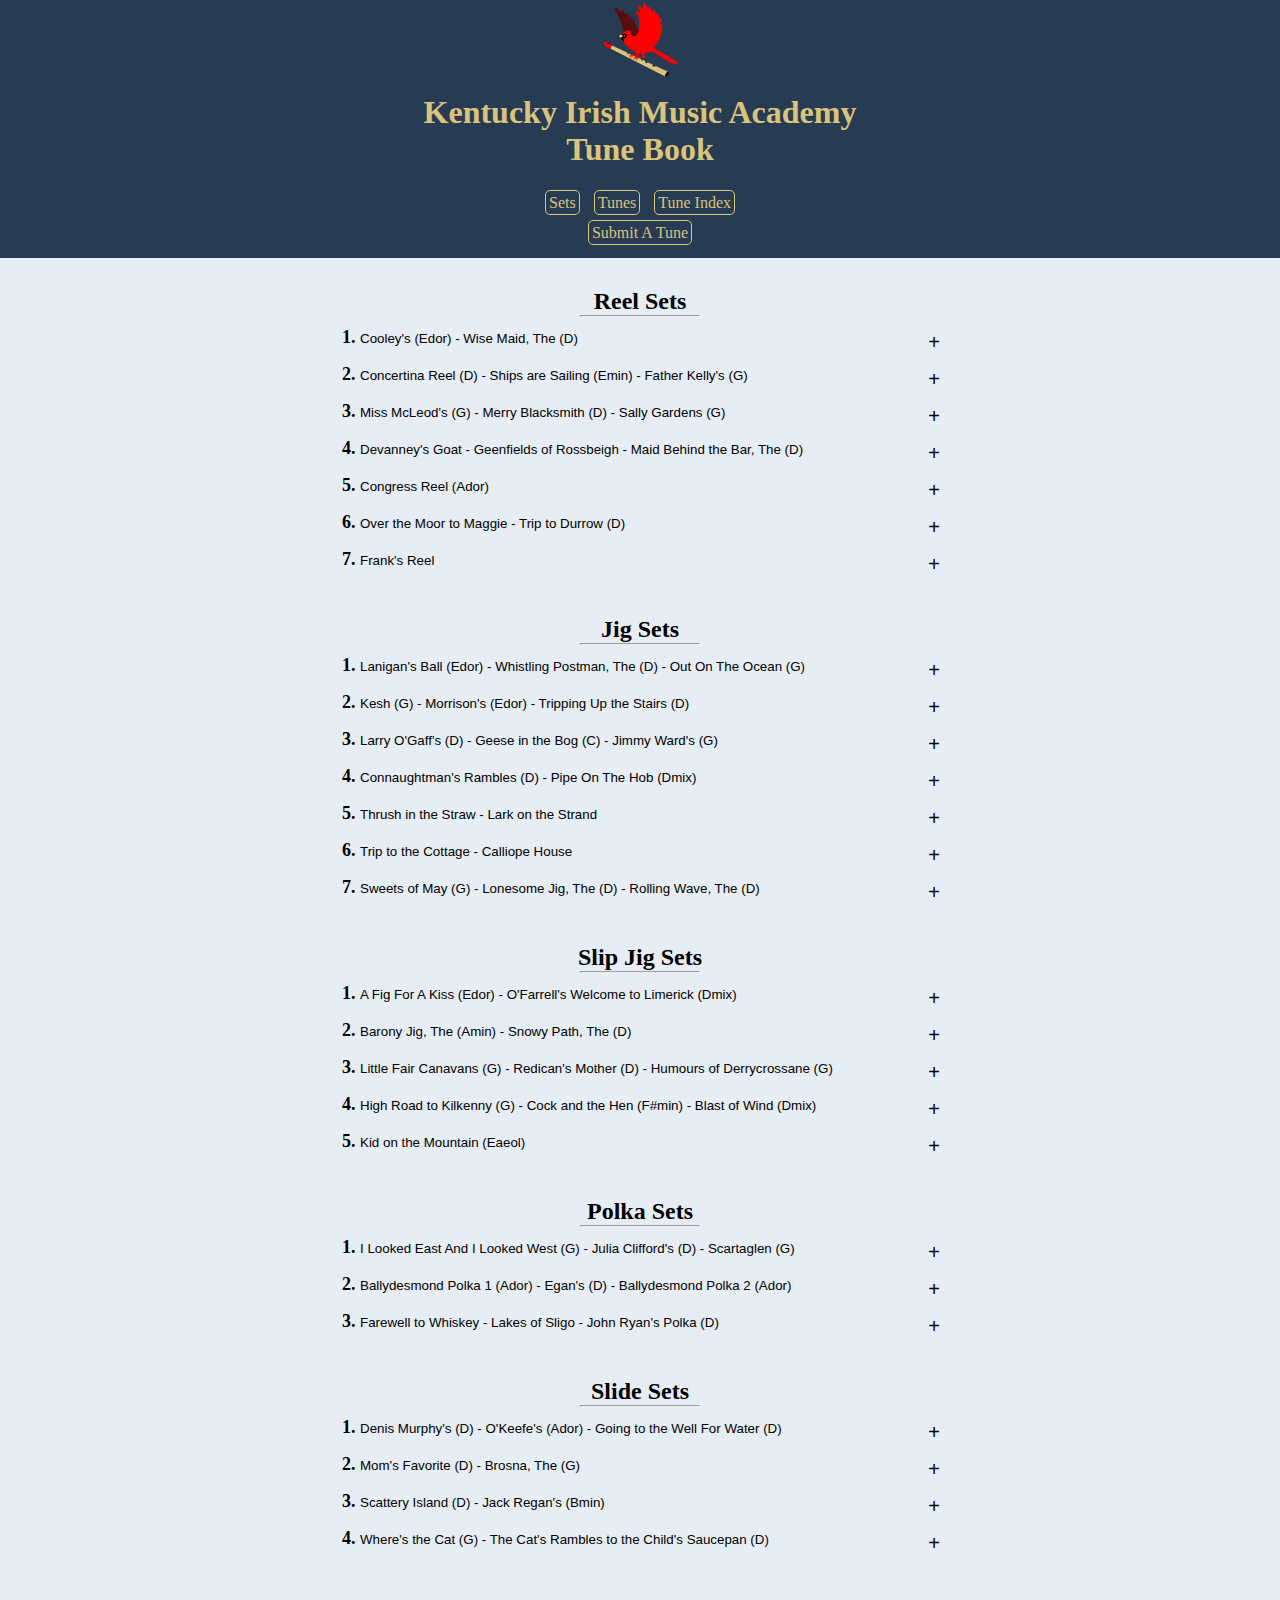
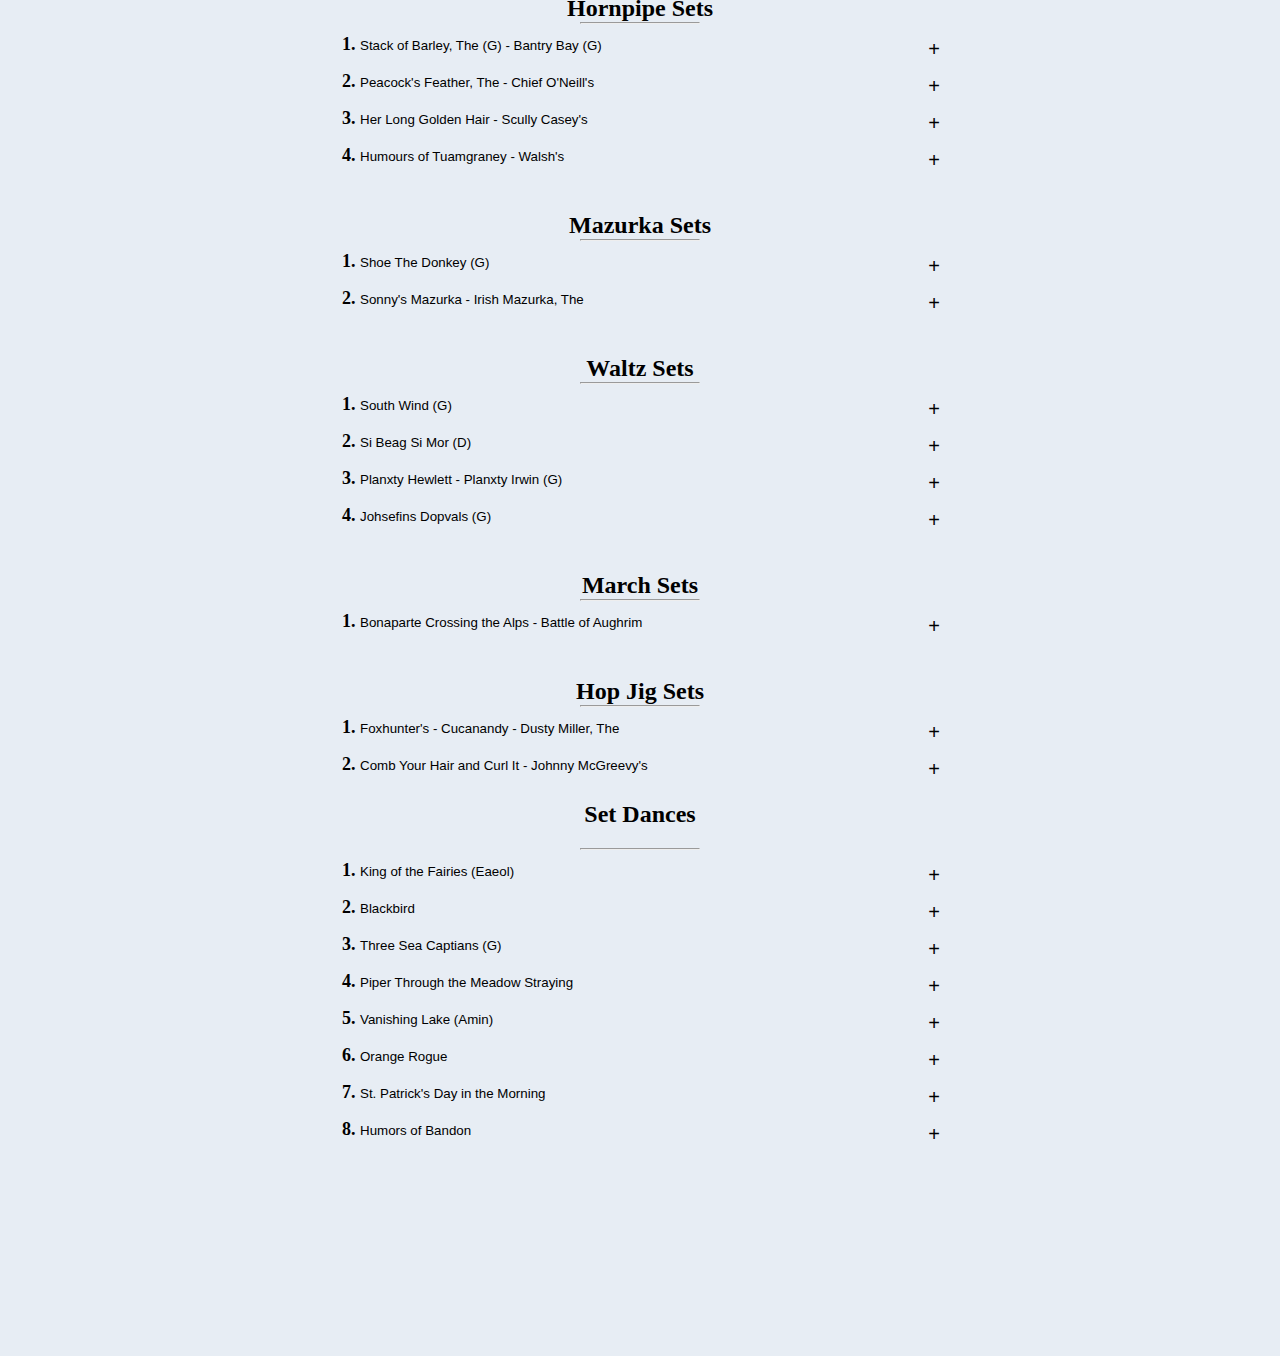
==== index.html @ 626acee2 "update" ====
<!DOCTYPE html>
<html lang="en">
<head>
    <meta charset="UTF-8">
    <meta http-equiv="X-UA-Compatible" content="IE=edge">
    <meta name="viewport" content="width=device-width, initial-scale=1.0">
    <title>KIMA Tunes</title>
    <link rel="icon" type="image/x-icon" href="static/images/favicon.ico">

    <!-- CSS Files -->
    <link rel="stylesheet" href="static/css/styles.css">

    <!-- Additional CSS Content -->
    
<style>
.accordion {
    background-color: rgba(0, 0, 0, 0);
    color: black;
    cursor: pointer;
    width: 100%;
    text-align: left;
    border: none;
    outline: none;
    transition: 0.4s;
}

.accordion:after {
  content: '+'; /* Unicode character for "plus" sign (+) */
  font-size: 20px;
  float: right;
  margin-left: 5px;
}

.active:after {
  content: "-"; /* Unicode character for "minus" sign (-) */
  font-size: 20px;
}

/* Style the accordion panel. Note: hidden by default */
.panel {
  background-color: rgba(0, 0, 0, 0);
  max-height: 0;
  overflow: hidden;
  transition: max-height 1s ease-out;
}
</style>


    <!-- Javascript Files -->
    <script data-goatcounter="https://claytoncook12.goatcounter.com/count"
        async src="//gc.zgo.at/count.js"></script>
    <script src="static/js/abcjs-basic-min.js"></script>
</head>
<body>

<!-- Header -->
<div class="header">
    <a href="index.html">
        <img 
        src="static/images/KIMAlogo500.png"
        style="width: 80px;"
    >
    </a>
    <h1 class="header-title">Kentucky Irish Music Academy<br>Tune Book</h1>
    <div class="navigation">
        <a href="index.html">Sets</a>
        <a href="tune.html">Tunes</a>
        <a href="tune_index.html">Tune Index</a><br>
        <a href="submit-a-tune.html">Submit A Tune</a>
    </div>
</div>

<!-- Main Content -->
<div class="main">
    


    
    <h2 class="tune-type-title">Reel Sets</h2>
    
    <hr class="hr-short">
    <ol>
    
        
        <li class="set-name">
            <button class="accordion">
                Cooley's (Edor) - Wise Maid, The (D)
            </button>
            <div class="panel">
                <div class="tune-additional-data">
                    
                        <h4>Audio References</h4>
                        
                            <div class="audio-container">
                                <h5 class="audio-title">Cooley's - Wise Maid (unaccompanied)</h5>
                                <h5>Instrument: flute</h5>
                                <audio controls>
                                    <source src="static/audio/Cooley's - Wise Maid - flute- 80 bpm.mp3" type="audio/mp3">
                                </audio>
                            </div>
                        
                    
                </div>
                
                    <a href="tune.html#cooleys">
                        <div id="cooleys" class="tune" >
                            <pre>T: Cooley's
R: Reel
M: C|
L: 1/8
K: Edor
|:D2|"Em"EBBA B2EB|B2AB dBAG|"D"FDAD BDAD|FDFA BAGF|
"Em"EBBA B2EB|B2AB defg|"D"afec dBAF|DEFD "Em"E2:|
|:gf|"Em"eBB2 eBgB|eBB2 gedB|"D"A2FA DAFA|A2FA defg|
"Em"eBB2 eBgB|eBB2 defg|"D"afec dBAF|DEFD "Em"E2:|</pre>
                        </div>
                    </a>
                
                    <a href="tune.html#wise-maid-the">
                        <div id="wise-maid-the" class="tune" >
                            <pre>T: The Wise Maid
R: Reel
M: C|
L: 1/8
K: Dmaj
|:"D"F3G FEDE|FAAB AFED|d2eg fdec|dBAG "A"BEE2|
"D"F3G FEDE|FAAB AFED|d2eg fdec|1) "A"dBAG "D"FDD2:||2) "A"dBAG "D"FDFA||
|:"D"d2AG FDFA|dfaf "A"gfeg|"D"fAdf "A"eAce|"G"dfed "A"cAA2|
"G"BDGB "D"ADFA|dfaf gfed|"G"Bdce "D"dBAG|"A"FGEF "D"D2FA:||"A"FGEF "D"D4||</pre>
                        </div>
                    </a>
                
            </div>
        </li>
        
    
        
        <li class="set-name">
            <button class="accordion">
                Concertina Reel (D) - Ships are Sailing (Emin) - Father Kelly's (G)
            </button>
            <div class="panel">
                <div class="tune-additional-data">
                    
                        <h4>Audio References</h4>
                        
                            <div class="audio-container">
                                <h5 class="audio-title">The Concertina - Ships Are Sailing- Father Kelly's (unaccompanied)</h5>
                                <h5>Instrument: fiddle</h5>
                                <audio controls>
                                    <source src="static/audio/05 The Concertina_Ships Are Sailing_Father Kelly's (unaccompanied).mp3" type="audio/mp3">
                                </audio>
                            </div>
                        
                    
                </div>
                
                    <a href="tune.html#concertina-reel">
                        <div id="concertina-reel" class="tune" >
                            <pre>T: Concertina Reel
R: reel
M: C|
K: D
  A2FA BAFA|A2FA BAFA|B2cA BAcA|B2cA BAFG |
  A2FA BAFA|A2FA BAFE|FABc d2dB|AFEF D2FG:|
|:Add2 Add2|AddA BAFA|B2cA BAcA|BAcA BAFG |
  Add2 Add2|AddA BAFE|FABc d2dB|AFEF D4  :|</pre>
                        </div>
                    </a>
                
                    <a href="tune.html#ships-are-sailing">
                        <div id="ships-are-sailing" class="tune" >
                            <pre>T: Ships are Sailing
R: reel
M: C|
K: Em
"Em"Beed BcdB|"D"ADFD ADFA|"Em"E3F "D/F#"GFGA|"G"Beef "D"gfed|
"Em"Beed BcdB|"D"ADFD ADFA|"Em"E3F GFGA|1) "Em"Beed e4:|2) "Em"Beed e3f||
"Em"g3a  bgeg|"D"f2fg afdf|"Em"gfga bgeg|"D"fede "Em"e3f|
"Em"g2ga bgeg|"D"fefg afdf|"G"g2bg "D/F#"fgaf|1) "Em"edef "D"gfef:|2) "Em"edef "D"gfed||</pre>
                        </div>
                    </a>
                
                    <a href="tune.html#father-kellys">
                        <div id="father-kellys" class="tune" >
                            <pre>T: Father Kelly's
R: Reel
M: C|
K:G
"G"B2GB AGEG|"G"DGGF G2AB|"C"cBAB  cBAG|"D"EAAG FDGA|
"G"B2GB "D/F#"AGEG|"G"DGGE "G/B"GABc|"C"d2Bd  gdBd|1) "D"cFEF "G"G3A :|2) "D"cAFA "G"GABc||
"G"d2Bd gdBd|dGBd gdBd|"A"e2^ce "A/C#"agfe|"D"defg agfe|
"G"d2Bd gdBd|"G/B"dGBd gdBd|"C"c2Ac  "Am"BAGB|1) "D"AGFA "G"GABc :|2) "D"AGFA "G"G3A||</pre>
                        </div>
                    </a>
                
            </div>
        </li>
        
    
        
        <li class="set-name">
            <button class="accordion">
                Miss McLeod's (G) - Merry Blacksmith (D) - Sally Gardens (G)
            </button>
            <div class="panel">
                <div class="tune-additional-data">
                    
                </div>
                
                    <a href="tune.html#miss-mcleods">
                        <div id="miss-mcleods" class="tune" >
                            <pre>T:Miss McLeod
R:Reel
K:G
M:C|
L:1/8
"G"G2BG dGBG|B2BA BcBA|G2BG dGBG|"C"A2AG "D"AcBA|
"G"G2BG dGBG|B2BA B2Bd|"C"eeed Bdef|"D"gedB AcBA:|
|:"G"G2gg efge|dBBA BcBA|G2gg efge|"C"a2ab "D"agef|
"Em"g2gg efge|"G"dBBA BBBd|"C"eeed Bdef|"D"gedB AcBA:|HG4
</pre>
                        </div>
                    </a>
                
                    <a href="tune.html#merry-blacksmith">
                        <div id="merry-blacksmith" class="tune" >
                            <pre>T: Merry Blacksmith
R: Reel
M: C|
K: D
  d2dA BAFA|ABdA BAFA|ABde f2ed|Beed e2fe |
  d2dA BAFA|ABdA BAFA|ABde f2ed|BAFE D4  :|
|:a2ag f2fe|d2dA BAFA|ABde f2ed|BAFE efge |
  a2ag f2fe|d2dA BAFA|ABde f2ed|BAFE D4  ||</pre>
                        </div>
                    </a>
                
                    <a href="tune.html#sally-gardens">
                        <div id="sally-gardens" class="tune" >
                            <pre>T: Sally Gardens
R: Reel
M: C|
K: G
BA| G2DG B2GB|dBeB dBAB|d2Bd efge|   dBAB GEDE |
    G2DG B2GB|dBeB dBAB|d2Bd efge|1) dBAB G2BA:|2) dBAB GABc||
  |:dggf g2de|g2bg aged|eaag a2eg|   a2bg ageg |
    dggf g2de|g2bg ageg|d2Bd efge|1) dBAB GABc:|2) dBAB G2BA||</pre>
                        </div>
                    </a>
                
            </div>
        </li>
        
    
        
        <li class="set-name">
            <button class="accordion">
                Devanney's Goat - Geenfields of Rossbeigh - Maid Behind the Bar, The (D)
            </button>
            <div class="panel">
                <div class="tune-additional-data">
                    
                </div>
                
                    <a href="tune.html#devanneys-goat">
                        <div id="devanneys-goat" class="tune" >
                            <pre>T:Devanney's Goat
%%center Need Notes 
</pre>
                        </div>
                    </a>
                
                    <a href="tune.html#geenfields-of-rossbeigh">
                        <div id="geenfields-of-rossbeigh" class="tune" >
                            <pre>T:Geenfields of Rossbeigh
%%center Need Notes 
</pre>
                        </div>
                    </a>
                
                    <a href="tune.html#maid-behind-the-bar-the">
                        <div id="maid-behind-the-bar-the" class="tune" >
                            <pre>T: The Maid Behind The Bar
R: reel
M: C|
L: 1/8
K: Dmaj
|:"D"FAAB AFED|FAAB ABde|"Bm"fBBA Bcde|"Em"f2gf "A"edBG|
"D"FAAB AFED|FAAB ABde|"Bm"fBBA "G"BcdB|"A"AFEF "D"D4:|
|:"D"faag fdde|fdag fd d2|"Em"efga beef|gebe "A"gee2|
"D"faaa "G"b2af|"D"defd "A"e2de|"G"fBBA BcdB|"A"AFEF "D"D4:|
</pre>
                        </div>
                    </a>
                
            </div>
        </li>
        
    
        
        <li class="set-name">
            <button class="accordion">
                Congress Reel (Ador)
            </button>
            <div class="panel">
                <div class="tune-additional-data">
                    
                </div>
                
                    <a href="tune.html#congress-reel">
                        <div id="congress-reel" class="tune" >
                            <pre>T:Congress
R: Reel
M: C|
K: Ador
d|:eAAG A2Bd|eaaf gedg|eAcA eAcA|BGGA Bdeg|
eAAG A2Bd|eaaf ged2|cBcd eged|c/B/ABG A2Bd:|
|:eaag abag|eaag egdg|egdg egdg|eaaf gedg|
eaag a2ag|eaaf ged2|cBcd eged|c/B/ABG A2Bd:|
</pre>
                        </div>
                    </a>
                
            </div>
        </li>
        
    
        
        <li class="set-name">
            <button class="accordion">
                Over the Moor to Maggie - Trip to Durrow (D)
            </button>
            <div class="panel">
                <div class="tune-additional-data">
                    
                </div>
                
                    <a href="tune.html#over-the-moor-to-maggie">
                        <div id="over-the-moor-to-maggie" class="tune" >
                            <pre>T:Over the Moor to Maggie
%%center Need Notes 
</pre>
                        </div>
                    </a>
                
                    <a href="tune.html#trip-to-durrow">
                        <div id="trip-to-durrow" class="tune" >
                            <pre>T:Trip to Durrow
R:Reel
K:D
M:C|
L:1/8
D2DF ADFA|defd A3B |dBBA dAAB|FADE FEE2|
D2DF ADFA|defd A3B |dBBA FAdB|AFGE FDD2:|
|:dcde fefg|afdf gfed|cdef gebe|gebe gfef|
dcde fefg|afdf gfed|cdef gebe|fdec d2ze|
fdec d3e |fded B3c |dBBA dBBA|FADE FEE2|
D2DF ADFA|defd A3B |dBBA FAdB|AFGE FDD2:|
</pre>
                        </div>
                    </a>
                
            </div>
        </li>
        
    
        
        <li class="set-name">
            <button class="accordion">
                Frank's Reel
            </button>
            <div class="panel">
                <div class="tune-additional-data">
                    
                </div>
                
                    <a href="tune.html#franks-reel">
                        <div id="franks-reel" class="tune" >
                            <pre>T:Frank's Reel
%%center Need Notes 
</pre>
                        </div>
                    </a>
                
            </div>
        </li>
        
    
        
    
        
    
        
    
        
    
        
    
        
    
        
    
        
    
        
    
        
    
        
    
        
    
        
    
        
    
        
    
        
    
        
    
        
    
        
    
        
    
        
    
        
    
        
    
        
    
        
    
        
    
        
    
        
    
        
    
        
    
        
    
        
    
        
    
        
    
        
    
        
    
        
    
        
    
        
    
        
    
    </ol>

    
    <h2 class="tune-type-title">Jig Sets</h2>
    
    <hr class="hr-short">
    <ol>
    
        
    
        
    
        
    
        
    
        
    
        
    
        
    
        
        <li class="set-name">
            <button class="accordion">
                Lanigan's Ball (Edor) - Whistling Postman, The (D) - Out On The Ocean (G)
            </button>
            <div class="panel">
                <div class="tune-additional-data">
                    
                </div>
                
                    <a href="tune.html#lanigans-ball">
                        <div id="lanigans-ball" class="tune" >
                            <pre>T: Lanigan's Ball
R: Jig
M: 6/8
L: 1/8
K: Edor
|:D|"Em"EFE G2A|B2A Bcd|"D"DED F2G|ABA AFD|
"Em"EFE G2A|B2A Bcd|"C"edB =cBA|"Bm"BGE "Em"E2:|
|:d|"Em"e2f gfe|"D"fag fed|"Em"e2f gfe|fdB "Bm"B2d|
"Em"e2f gfe|"D"fag fed|"C"edB =cBA|"Bm"BGE "Em"E2:|</pre>
                        </div>
                    </a>
                
                    <a href="tune.html#whistling-postman-the">
                        <div id="whistling-postman-the" class="tune" >
                            <pre>T: The Whistling Postman
C: Charlie Mulvihill
R: Jig
M: 6/8
L: 1/8
K: Dmaj
|:e|"D"f2f edB|AFA BAF|DFA dfa|baf "A"ede|
"D"f2f edB|AFA BAF|DFA "G"BAB|"A"cBc "D"d2:|
|:e|"D"f2f afd|"G"gef gag|"D"fdf afa|baf "A"ede|
"D"f2f edB|AFA BAF|DFA "G"BAB|"A"cBc "D"d2:|</pre>
                        </div>
                    </a>
                
                    <a href="tune.html#out-on-the-ocean">
                        <div id="out-on-the-ocean" class="tune" >
                            <pre>T: Out On The Ocean
R: Jig
M: 6/8
L: 1/8
K: Gmaj
|:"G"D2B BAG|BdB "D"ABA|"G"GED G2A|"C"B2B "D"AGE|
"G"D2B BAG|BdB "D"ABA|"G"GED G2A|1 "C"BGF "G"GFE:|2 "C"BGF "G"GBd||
|:"Em"e2e edB|ege edB|"D"d2d dBA|ded dBA|
"G"G2A B2d|ege "D"dBA|"G"GED G2A|1 "C"BGF "G"GBd:|2 "C"BGF "G"G3||</pre>
                        </div>
                    </a>
                
            </div>
        </li>
        
    
        
        <li class="set-name">
            <button class="accordion">
                Kesh (G) - Morrison's (Edor) - Tripping Up the Stairs (D)
            </button>
            <div class="panel">
                <div class="tune-additional-data">
                    
                        <h4>Audio References</h4>
                        
                            <div class="audio-container">
                                <h5 class="audio-title">Kesh - Morrison's - Tripping Up the Stairs (unaccompanied)</h5>
                                <h5>Instrument: flute</h5>
                                <audio controls>
                                    <source src="static/audio/Kesh - Morrsion - Tripping - flute - 100 bpm.mp3" type="audio/mp3">
                                </audio>
                            </div>
                        
                    
                </div>
                
                    <a href="tune.html#kesh">
                        <div id="kesh" class="tune" >
                            <pre>T: The Kesh
R: Jig
M: 6/8
L: 1/8
K: Gmaj
|:G3 GAB|A3 ABd|edd gdd|edB dBA|
  G3 GAB|A3 ABd|edd gdB|AGF G3:|
|:B3 dBd|ege dBA|B2B dBG|A3 AGA|
  B3 dBd|ege dBd|g3 aga|bgf g3:|</pre>
                        </div>
                    </a>
                
                    <a href="tune.html#morrisons">
                        <div id="morrisons" class="tune" >
                            <pre>T: Morrison's
R: Jig
M: 6/8
L: 1/8
K: Edor
|:E3 B3|EBE AFD|EDE B3|dcB AFD|
E3 B3|EBE AFD|G3 FGA|dAG FED:|
Bee fee|aee fee|Bee fee|a2g fed|
Bee fee|aee fee|gfe d2A|BAG FGA|
Bee fee|aee fee|Bee fee|faf def|
g3 gfe|def g2d|edc d2A|BAG FED|</pre>
                        </div>
                    </a>
                
                    <a href="tune.html#tripping-up-the-stairs">
                        <div id="tripping-up-the-stairs" class="tune" >
                            <pre>T: Tripping Up the Stairs
R: Jig
M: 6/8
L: 1/8
K: Dmaj
|:FAA GBB|FAd fed|cBc ABc|dfe dAG|
FAA GBB|FAd fed|c2c ABc|1)dfe d2A:|2)dfe dBc||
|:dBB fBB|f3 fed|cAA eAA|e3 edc|
dBB fBB|f3 fed|cBc ABc|1)dfe dBc:||2)dfe d2A||</pre>
                        </div>
                    </a>
                
            </div>
        </li>
        
    
        
        <li class="set-name">
            <button class="accordion">
                Larry O'Gaff's (D) - Geese in the Bog (C) - Jimmy Ward's (G)
            </button>
            <div class="panel">
                <div class="tune-additional-data">
                    
                </div>
                
                    <a href="tune.html#larry-ogaffs">
                        <div id="larry-ogaffs" class="tune" >
                            <pre>T: Larry O'Gaff's
R: Jig
M: 6/8
L: 1/8
K: Dmaj
A|:d2D FED|ABA AFD|GBG    FAF|  EFG ABc |
   d2D FED|ABA AFD|GBG    FAF|1)EFE D2A:|2)EFE D3 ||
 |:ABc d3 |efe edB|AB/c/d ede|  fdc dcB |
   ABc d3 |ABA AFD|G3     FGF|1)EFE D3 :|2)EFG ABc||d3</pre>
                        </div>
                    </a>
                
                    <a href="tune.html#geese-in-the-bog">
                        <div id="geese-in-the-bog" class="tune" >
                            <pre>T: The Geese In The Bog
R: Jig
M: 6/8
L: 1/8
K: Ador
  B|cEE GEE|cEE GAB|cEE GED|E2A A2B |
    cEE GEE|cEE GAB|cBA GED|E2A A2 :||
|:B|cde ged|e2a ged|cde ged|e2a a3  |
    cde ged|e2a ged|cBA GED|E2A A2 :|</pre>
                        </div>
                    </a>
                
                    <a href="tune.html#jimmy-wards">
                        <div id="jimmy-wards" class="tune" >
                            <pre>T: Jimmy Ward's
R: Jig
M: 6/8
L: 1/8
K: Gmaj
|:G3  GAB|AGE GED|G3  AGE|  GED DEF|
  G3  GAB|AGE GAB|cBA BGE|1)DED DEF:|2)DED D2B||
|:cBA BAG|A3 AGE|cBA  BGE|  DED GAB|
  cBA BAG|A2A ABc|dcA AGE|1)GED D2B:|2)GED DEF||G6||</pre>
                        </div>
                    </a>
                
            </div>
        </li>
        
    
        
        <li class="set-name">
            <button class="accordion">
                Connaughtman's Rambles (D) - Pipe On The Hob (Dmix)
            </button>
            <div class="panel">
                <div class="tune-additional-data">
                    
                        <h4>Audio References</h4>
                        
                            <div class="audio-container">
                                <h5 class="audio-title">Connaughtman's Rambles - Pipe On the Hob (unaccompanied)</h5>
                                <h5>Instrument: flute</h5>
                                <audio controls>
                                    <source src="static/audio/Conn - Pipe On the Hob - flute - 100 bpm.mp3" type="audio/mp3">
                                </audio>
                            </div>
                        
                    
                </div>
                
                    <a href="tune.html#connaughtmans-rambles">
                        <div id="connaughtmans-rambles" class="tune" >
                            <pre>T: Connaughtman's Rambles
R: Jig
M: 6/8
L: 1/8
K: Dmaj
|:FAA dAA|BAB dAG|FAA dfe|  d2B BAG |
  FAA dAA|BAB def|gfe dfe|1 d2B BAG:|2 d2B B2g||
|:fbb faa|fef ded|fbb faa|  fed e3  |
  fbb faa|fef def|gfe dfe|1 d2B B2g:|2 d2B BAG||</pre>
                        </div>
                    </a>
                
                    <a href="tune.html#pipe-on-the-hob">
                        <div id="pipe-on-the-hob" class="tune" >
                            <pre>T: The Pipe On The Hob
R: jig
M: 6/8
L: 1/8
K: Dmix
A|: d^cd A2G |F2D DED |EDE cBc|  E2D DFA  |
    dcB cBA  |BAG A2G |EDE cBc|1 E2D D2A :|2 E2D D2e||
 |: f2d d^cd |f2d d^cd|edB c2d|  ede age  |
 [1 f2d d^cd |f2d d^cd|ede age|  ed^c d2e:|
 [2 ~f3 ~g3  |agf g2e |fed eag|  ed^c d2A||
</pre>
                        </div>
                    </a>
                
            </div>
        </li>
        
    
        
        <li class="set-name">
            <button class="accordion">
                Thrush in the Straw - Lark on the Strand
            </button>
            <div class="panel">
                <div class="tune-additional-data">
                    
                </div>
                
                    <a href="tune.html#thrush-in-the-straw">
                        <div id="thrush-in-the-straw" class="tune" >
                            <pre>T:Thrush in the Straw
%%center Need Notes 
</pre>
                        </div>
                    </a>
                
                    <a href="tune.html#lark-on-the-strand">
                        <div id="lark-on-the-strand" class="tune" >
                            <pre>T:Lark on the Strand
%%center Need Notes 
</pre>
                        </div>
                    </a>
                
            </div>
        </li>
        
    
        
        <li class="set-name">
            <button class="accordion">
                Trip to the Cottage - Calliope House
            </button>
            <div class="panel">
                <div class="tune-additional-data">
                    
                </div>
                
                    <a href="tune.html#trip-to-the-cottage">
                        <div id="trip-to-the-cottage" class="tune" >
                            <pre>T:Trip to the Cottage
%%center Need Notes 
</pre>
                        </div>
                    </a>
                
                    <a href="tune.html#calliope-house">
                        <div id="calliope-house" class="tune" >
                            <pre>T:Calliope House
%%center Need Notes 
</pre>
                        </div>
                    </a>
                
            </div>
        </li>
        
    
        
        <li class="set-name">
            <button class="accordion">
                Sweets of May (G) - Lonesome Jig, The (D) - Rolling Wave, The (D)
            </button>
            <div class="panel">
                <div class="tune-additional-data">
                    
                </div>
                
                    <a href="tune.html#sweets-of-may">
                        <div id="sweets-of-may" class="tune" >
                            <pre>T:Sweets of May
%%center Need Notes 
</pre>
                        </div>
                    </a>
                
                    <a href="tune.html#lonesome-jig-the">
                        <div id="lonesome-jig-the" class="tune" >
                            <pre>T: The Lonesome Jig
T: Rolling Waves
R: Jig
M: 6/8
L: 1/8
K: Dmaj
|:"D"F2E EDE|F2D DED|F2E EFA|"G"d2e fdA |
  "D"F2E EDE|F2D DED|"G"AFE EFA|"A"B3  "D"d3 :|
|:"D"ABd e2f|d2c B2A|ABd e2f|"G"d2  AB3 |
  "D"ABd ede|fdB BAF|"G"AFE EFA|"A"B3  "D"d3 :|
</pre>
                        </div>
                    </a>
                
                    <a href="tune.html#rolling-wave-the">
                        <div id="rolling-wave-the" class="tune" >
                            <pre>T: The Rolling Waves
T: (Humors of Trim)
R: Jig
M: 6/8
L: 1/8
K: Dmaj
E||:"D"F3 DED|D2d cAG|FEF DE/F/G|"A"A2F GFE|
"D"F3 DED|D2d cAG|"D/F#"F3 "G"G3|"A"A2F GFE:|
|:"D"D2d cAd|cAd cAG|"D/C#"F2d cAG|F/G/AF GFE|
"Bm"D2d cde|fed cAG|"D/F#"F3 "G"G3|"A"A2F GFE:|
</pre>
                        </div>
                    </a>
                
            </div>
        </li>
        
    
        
    
        
    
        
    
        
    
        
    
        
    
        
    
        
    
        
    
        
    
        
    
        
    
        
    
        
    
        
    
        
    
        
    
        
    
        
    
        
    
        
    
        
    
        
    
        
    
        
    
        
    
        
    
        
    
        
    
        
    
        
    
        
    
        
    
    </ol>

    
    <h2 class="tune-type-title">Slip Jig Sets</h2>
    
    <hr class="hr-short">
    <ol>
    
        
    
        
    
        
    
        
    
        
    
        
    
        
    
        
    
        
    
        
    
        
    
        
    
        
    
        
    
        
        <li class="set-name">
            <button class="accordion">
                A Fig For A Kiss (Edor) - O'Farrell's Welcome to Limerick (Dmix)
            </button>
            <div class="panel">
                <div class="tune-additional-data">
                    
                </div>
                
                    <a href="tune.html#a-fig-for-a-kiss">
                        <div id="a-fig-for-a-kiss" class="tune" >
                            <pre>T: A Fig For A Kiss
M: 9/8
L: 1/8
R: Slip Jig
K: Edor
|:"Em"G2B E2B BAG|"D"F2A D2A AGF|"Em"G2B E2B BAG|"D"BdB AGF "Em"E3:|
"Em"g2e g2e edB|"D"f2d dcd fed|"Em"g2e g2e edB|"Bm"dBG ABd "Em"e2f|
"Em"g2e g2e edB|"D"f2d dcd fed|"Em"gfe "D"fed "Em"efg|"Bm"BdB AGF "Em"E3||</pre>
                        </div>
                    </a>
                
                    <a href="tune.html#ofarrells-welcome-to-limerick">
                        <div id="ofarrells-welcome-to-limerick" class="tune" >
                            <pre>T: O'Farrell's Welcome to Limerick
C: O'Farrell
N: O'Farrell (first name unknown) published . . .
R: Slip Jig
M: 9/8
L: 1/8
K: Gmaj
|:"D"FGA AFA c2A|BAG FAF GED|FGA AFA "G"d2A|dfe dcA GED:|
|:"D"d^cd ege d2A|d^cd fdf gfg|afa ged "C"c2A|"G"BAG FAF GED:|
|:"D"FGA AFd AFd|AFd AFA GED|FGA AFA "C"c2A|"G"BAG FAF GED:|
|:"D"DED DED "C"c3|c2B c2A GED|"D"DED DED "G"d2A|dfe dcA GED:|
|:"D"d^cd ege "C"=c2A|"D"d^cd fdf "G"gfg|"D"afa ged "C"c2A|"G"BAG FAF GED:| </pre>
                        </div>
                    </a>
                
            </div>
        </li>
        
    
        
        <li class="set-name">
            <button class="accordion">
                Barony Jig, The (Amin) - Snowy Path, The (D)
            </button>
            <div class="panel">
                <div class="tune-additional-data">
                    
                </div>
                
                    <a href="tune.html#barony-jig-the">
                        <div id="barony-jig-the" class="tune" >
                            <pre>T: The Barony Jig
S: O'Neill - Dance Music of Ireland: 1001 Gems (1907), No. 970
R: Slip Jig
M: 9/8
L: 1/8
K: Am
|:B|c2A c2A AGE|c2A ABd e2d|c2A c2A AGE|GED DEG A2B|
c2A c2A AGE|c2A ABd e2d|c2A efd cBA|GED DEG A2:|
|:B|c2d ecA AGE|c2d efd e2d|c2d ecA AGE|GED DEG A2B|
c2d ecA AGE|c2d efd e2e|cde ged ecA|GED DEG A2:||</pre>
                        </div>
                    </a>
                
                    <a href="tune.html#snowy-path-the">
                        <div id="snowy-path-the" class="tune" >
                            <pre>T: The Snowy Path
C: Mark Kelly
R: slip jig
M: 9/8
L: 1/8
K: Dmaj
|"D"F2A B2F A2F|"G"G2B d2e dBA|"D"F2A B2F A2F|"Em"E2D E2F GFE|
"D"F2A B2F A2F|"G"G2B d2e dBA|"D"F2A B2F A2F|"Em"E2D E2F GAB||
"A"c3 c2e d2c|"G"B2G B2c d2e|"Bm"f3 f2e d2B|"D"A2G F2G A2B|
"A"c3 c2e d2c|"G"B2G B2c d2e|"D"d2A B2F A2F|"Em"E2D E2F GFE||</pre>
                        </div>
                    </a>
                
            </div>
        </li>
        
    
        
        <li class="set-name">
            <button class="accordion">
                Little Fair Canavans (G) - Redican's Mother (D) - Humours of Derrycrossane (G)
            </button>
            <div class="panel">
                <div class="tune-additional-data">
                    
                </div>
                
                    <a href="tune.html#little-fair-canavans">
                        <div id="little-fair-canavans" class="tune" >
                            <pre>T: Little Fair Canavans
R: Slip Jig
M: 9/8
L: 1/8
K: G
|:  A|BAG AGE GED|EGD DEG A2c|BAG AGE GED|EGD DEF G2:|
|:  A|Bdd edd BAG|Bdd edB A2c|Bdd edd BAG|GED DEF G2:|
</pre>
                        </div>
                    </a>
                
                    <a href="tune.html#redicans-mother">
                        <div id="redicans-mother" class="tune" >
                            <pre>T: Redican's Mother
R: Slip Jig
M: 9/8
L: 1/8
K: Dmaj
  A|FAA FAd AFD|FAA FAd B2A|FAA FAd AFD|EDB, DFA B2:|
|:e|f3 faf edB|Aff fef g2e |f3 faf edB|AFE DFA B2 :|</pre>
                        </div>
                    </a>
                
                    <a href="tune.html#humours-of-derrycrossane">
                        <div id="humours-of-derrycrossane" class="tune" >
                            <pre>T: Humours of Derrycrossane
R: Slip Jig
M: 9/8
L: 1/8
K: G
G|:B2B BAB c2c|BAG BdB ABc|BAG BdB cde|1)dBG GAF G2A:|2) dBG GAF GBd||
 |:g3  edc Bcd|ecA ABG A2d|g2g edc Bcd|  gdB GAF GBd |
   g3  edc Bcd|ecA ABG A2B|def gfe def|  gbg agf gdc ||  B3</pre>
                        </div>
                    </a>
                
            </div>
        </li>
        
    
        
        <li class="set-name">
            <button class="accordion">
                High Road to Kilkenny (G) - Cock and the Hen (F#min) - Blast of Wind (Dmix)
            </button>
            <div class="panel">
                <div class="tune-additional-data">
                    
                </div>
                
                    <a href="tune.html#high-road-to-kilkenny">
                        <div id="high-road-to-kilkenny" class="tune" >
                            <pre>T:High Road to Kilkenny
R:Slip Jig
K:G
M:9/8
L:1/8
G2g gag dBG|A2B c2d ecA|G2g gag dBG|e/f/ge f/g/af gdB|
G2g gag dBG|A2B c2d ecA|G2g gag dBG|A/B/cA BGE E3|
e2f g2e fdB|e2f g2a bge|g/a/bg f/g/af e/f/ge|B/c/dB A/B/cA BGE|
e2f g2e fdB|e2f g2a bge|faf gge dBG|A/B/cA BGE E2D||G3
</pre>
                        </div>
                    </a>
                
                    <a href="tune.html#cock-and-the-hen">
                        <div id="cock-and-the-hen" class="tune" >
                            <pre>T: Cock and the Hen
T: Ryan's
R: Slip Jig
M: 9/8
L: 1/8
K: Dmaj
|:"F#m"F3 FEF "A"c2A|"F#m"F3 FEF "E"AFE|"F#m"F3 FEF "A"c2d|1)"E"ecA BAF AFE:|2)"E"ecA BAF AFe||
"A"ecA ABc "D"dzf|"A"ecA ABc "D"BAF|"A"ecA ABc "D"d2z|"E"cBA BAF AFe|
"A"ecA ABc "D"dza|"A"ecA ABc "D"BAF|"A"ecA ABc "D"d2z|"E"cBA BAF AFE|
</pre>
                        </div>
                    </a>
                
                    <a href="tune.html#blast-of-wind">
                        <div id="blast-of-wind" class="tune" >
                            <pre>T:Blast of Wind
T:Drop of Spring Water
R:Slip Jig
K:D
M:9/8
L:1/8
"D"d3 dAG FED|dBc dAF G2B|ABc dAG FGA|"C"=cB=c E2F GFE|
"D"D2d dAG FED|dBc dAF G2B|ABc dAG FGA|"C"=cB=c E2F GFE|
"D"D2g fdf ecA|d2g fdf gfg|d2g fdf eAB|"C"=cB=c E2F GFE|
"D"D2g fdf ecA|d2g fdf gfg|"G"afd gdc dAB|"C"=cB=c E2F GFE||"D"D3
</pre>
                        </div>
                    </a>
                
            </div>
        </li>
        
    
        
        <li class="set-name">
            <button class="accordion">
                Kid on the Mountain (Eaeol)
            </button>
            <div class="panel">
                <div class="tune-additional-data">
                    
                </div>
                
                    <a href="tune.html#kid-on-the-mountain">
                        <div id="kid-on-the-mountain" class="tune" >
                            <pre>T: Kid on the Mountain
R: Slip Jig
M: 9/8
L: 1/8
K: Eaeol
E3 FEF GGF|EDE BcA BGD|E3 FEF G2A|BAG F/G/AG FED:|
BGB AFA G2D|GAB dge dBA|BGB AFA G2A|BAG F/G/AG FED:|
gfg eBe e2f|gfg efg afd|gfg eBe g2a|bag f/g/ag fed:|
eBB e2f g3|eBB efg afd|eBB e2f g2a|bag f/g/ag fed:|
edB dBA G2D|GAB dge dBd|edB dBA G2A|BAG F/G/AG FED:|HE3
</pre>
                        </div>
                    </a>
                
            </div>
        </li>
        
    
        
    
        
    
        
    
        
    
        
    
        
    
        
    
        
    
        
    
        
    
        
    
        
    
        
    
        
    
        
    
        
    
        
    
        
    
        
    
        
    
        
    
        
    
        
    
        
    
        
    
        
    
        
    
        
    
    </ol>

    
    <h2 class="tune-type-title">Polka Sets</h2>
    
    <hr class="hr-short">
    <ol>
    
        
    
        
    
        
    
        
    
        
    
        
    
        
    
        
    
        
    
        
    
        
    
        
    
        
    
        
    
        
    
        
    
        
    
        
    
        
    
        
        <li class="set-name">
            <button class="accordion">
                I Looked East And I Looked West (G) - Julia Clifford's (D) - Scartaglen (G)
            </button>
            <div class="panel">
                <div class="tune-additional-data">
                    
                        <h4>Audio References</h4>
                        
                            <div class="audio-container">
                                <h5 class="audio-title">Julia Clifford's - I Looked East And I Looked West - Scartaglen (unaccompanied)</h5>
                                <h5>Instrument: fiddle</h5>
                                <audio controls>
                                    <source src="static/audio/Julia Clifford's - I Looked East And I Looked West - Scartaglen (unaccompanied).mp3" type="audio/mp3">
                                </audio>
                            </div>
                        
                    
                </div>
                
                    <a href="tune.html#i-looked-east-and-i-looked-west">
                        <div id="i-looked-east-and-i-looked-west" class="tune" >
                            <pre>T:I Looked East And I Looked West
R:Polka
M:2/4
L:1/8
K:G
GB BA/G/|FA AB/A/|GA Bc|   d2 cA     |
GA BA/G/|FA A>B  |cA FA|1) G2 GD    :|2) G2 GB/c/||
dg fe   |fA A>B  |cd ef|   g2 fe     |
dg fe   |fA A>B  |cA FA|1) G2 GB/c/ :|2) g2 GD||</pre>
                        </div>
                    </a>
                
                    <a href="tune.html#julia-cliffords">
                        <div id="julia-cliffords" class="tune" >
                            <pre>T:Julia Clifford's
R:Polka
M:2/4
L:1/8
K:D
f>a ge|f>a ge |fd ed      |  e/f/e/d/ Bd    |
f>a ge|f>a ge |fd e/f/e/c/|1)d2       de   :|2) d2 dB||
A2 A>B|Af  a>f|ed ef/e/   |  dA       Bd/B/ |
A2 AF |Af  a>f|ed ef/e/   |1)d2       dB   :|2) d2 d2||</pre>
                        </div>
                    </a>
                
                    <a href="tune.html#scartaglen">
                        <div id="scartaglen" class="tune" >
                            <pre>T:Scartaglen
R:Polka
M:2/4
L:1/8
K:G
GG/G/ GA      |Bd de/f/   |gB B/A/G/A/|  BA A2    |
G>A   GA      |Bd de/f/   |gd AB/A/   |1)G2 GD   :|2)G2 BB/A/||
Gg    g2      |fe e/f/g/e/|dB B/A/G/A/|  BA AB/A/ |
Gg    g2      |fe e/f/g/e/|dB AB/A/   |1)G2 BB/A/ |2)G2 GA/B/||
g2    a2      |b2 ba      |g2 a2      |  b2 ba    |
gb    e/f/g/e/|dB g>e     |dB AB/A/   |1)G2 GA/B/ |2)G2 BB/A/||G4|</pre>
                        </div>
                    </a>
                
            </div>
        </li>
        
    
        
        <li class="set-name">
            <button class="accordion">
                Ballydesmond Polka 1 (Ador) - Egan's (D) - Ballydesmond Polka 2 (Ador)
            </button>
            <div class="panel">
                <div class="tune-additional-data">
                    
                </div>
                
                    <a href="tune.html#ballydesmond-polka-1">
                        <div id="ballydesmond-polka-1" class="tune" >
                            <pre>T: Ballydesmond Polka 1
R: Polka
M: 2/4
L: 1/8
K: Ador
|:EA AB |cd e/f/g|G2 G>A|GE ED |
  EA AB |cd e>g |ge dB|A2 A2:|
|:a2 a>b|ag ef  |g2 g>a|ge ed |
  ea a>b|ag e>f |ge dB|A2 A2:|
</pre>
                        </div>
                    </a>
                
                    <a href="tune.html#egans">
                        <div id="egans" class="tune" >
                            <pre>T: Egan's
T: Peg Ryan's
R: Polka
M: 2/4
L: 1/8
K: Dmaj
|:"D"fA BA|fA BA|"G"d2 e>f|"A"ed BA|"D"fA BA|fA BA|"G"d2 e>f|"A"ed "D"d2:|
|:"D"fa fe|ed BA|"G"d2 e>f|"A"ed BA|"D"fa fe|ed BA|"G"d2 e>f|"A"ed "D"d2:|
</pre>
                        </div>
                    </a>
                
                    <a href="tune.html#ballydesmond-polka-2">
                        <div id="ballydesmond-polka-2" class="tune" >
                            <pre>T: Ballydesmond Polka 2
R: Polka
M: 2/4
L: 1/8
K: Ador
A/B/|:c2 B2      |AB/A/ G>A  |Bd ed|g2 ed|
    ea g/a/g/e/|dB    GA/B/|ce dB|1)A2 AA/B/:|2)A2 A2||
|:ea ag/e/   |dg gd   |ea ab|g2 ed|
ea g/a/g/e/|dB GA/B/|ce dB|A2 A2:| 
</pre>
                        </div>
                    </a>
                
            </div>
        </li>
        
    
        
        <li class="set-name">
            <button class="accordion">
                Farewell to Whiskey - Lakes of Sligo - John Ryan's Polka (D)
            </button>
            <div class="panel">
                <div class="tune-additional-data">
                    
                </div>
                
                    <a href="tune.html#farewell-to-whiskey">
                        <div id="farewell-to-whiskey" class="tune" >
                            <pre>T:Farewell to Whiskey
%%center Need Notes 
</pre>
                        </div>
                    </a>
                
                    <a href="tune.html#lakes-of-sligo">
                        <div id="lakes-of-sligo" class="tune" >
                            <pre>T:Lakes of Sligo
%%center Need Notes 
</pre>
                        </div>
                    </a>
                
                    <a href="tune.html#john-ryans-polka">
                        <div id="john-ryans-polka" class="tune" >
                            <pre>T: John Ryan's Polka
R: Polka
M: 2/4
L: 1/8
K: D
|:"D"dd B/c/d/B/|AF AF   |dd B/c/d/B/|AF ED       |
  "D"dd B/c/d/B/|AF Ad/e/|"G"fd "A"ec|1)"D"d2d2  :|2)"D"d2 de||
|:"D"fd de/f/   |gf ed/e/|fd Ad      |"G"fa a>g   |
| "D"fd de/f/   |gf ed/e/|"G"fd "A"ec|1)"D"d2 d>e:|2)"D"d2d2||
</pre>
                        </div>
                    </a>
                
            </div>
        </li>
        
    
        
    
        
    
        
    
        
    
        
    
        
    
        
    
        
    
        
    
        
    
        
    
        
    
        
    
        
    
        
    
        
    
        
    
        
    
        
    
        
    
        
    
        
    
        
    
        
    
        
    
    </ol>

    
    <h2 class="tune-type-title">Slide Sets</h2>
    
    <hr class="hr-short">
    <ol>
    
        
    
        
    
        
    
        
    
        
    
        
    
        
    
        
    
        
    
        
    
        
    
        
    
        
    
        
    
        
    
        
    
        
    
        
    
        
    
        
    
        
    
        
    
        
        <li class="set-name">
            <button class="accordion">
                Denis Murphy's (D) - O'Keefe's (Ador) - Going to the Well For Water (D)
            </button>
            <div class="panel">
                <div class="tune-additional-data">
                    
                </div>
                
                    <a href="tune.html#denis-murphys">
                        <div id="denis-murphys" class="tune" >
                            <pre>T: Denis Murphy's
R: Slide
M: 12/8
L: 1/8
K: D
|:A2D FED F2A A2f|g2e f2d e2d Bcd|
  A2D FED F2A A2f|a2f efe d3  d3:|
|:d2e f3  gfe f3 |gfe fed e2d Bcd|
  d2e f3  gfe f2f|a2f efe d3  d3:|</pre>
                        </div>
                    </a>
                
                    <a href="tune.html#okeefes">
                        <div id="okeefes" class="tune" >
                            <pre>T: O'Keefe's
R: Slide
M: 12/8
L: 1/8
K: Ador
|:A2e e2d BAB d2B|A2e e2d B2G GAB|
  A2e e2d BAB d3 |BAB d2e B2A A3:|
|:e2a a2b a2g e2d|efg a2b a2g e2f|
  g3  gfe dBA G3 |BAB d2e B2A A3:|</pre>
                        </div>
                    </a>
                
                    <a href="tune.html#going-to-the-well-for-water">
                        <div id="going-to-the-well-for-water" class="tune" >
                            <pre>T: Going To The Well For Water
R: Slide
M: 12/8
L: 1/8
K: Dmaj
B|:A2f A2f A2f fed|  B2g B2g B2g gfe |
   cdc BcB Ace a2f|1 g2e cde d3  dcB:|2 g2e cde d3 d2e||
 |:f2f fed e2e edc|  d2d dcB c2c cBA |
   GBB GBB FAA FAA|1 EDE e2d cBc d2e:|2 EDE e2d cBc d3||</pre>
                        </div>
                    </a>
                
            </div>
        </li>
        
    
        
        <li class="set-name">
            <button class="accordion">
                Mom's Favorite (D) - Brosna, The (G)
            </button>
            <div class="panel">
                <div class="tune-additional-data">
                    
                </div>
                
                    <a href="tune.html#moms-favorite">
                        <div id="moms-favorite" class="tune" >
                            <pre>T: Mom's Favorite
T: The Knocknagree
N: This setting and name comes from Maida McQuinn-Sugrue (b.1933), a student of Padraig O'Keeffe (1887-1963). Maida taught the tune to Terry "Cuz" Teahan (1905-1989) after they had both emigrated to Chicago. Teahan took to calling the tune "Teahan's Favorite", which Maida took umbrage with. She named the tune after her mother, who would always "dance around the kitchen" whenever she played it. Julia Clifford (1914-1997), also a student of O'Keeffe, recorded it as The Knocknagree.
R: Slide
M: 12/8
L: 1/8
K: Dmaj
|:B|"Em"efe B2A GFE B2 A|"D"FED A2D d2F A2B|
"Em"efe B2A GFE B2A|"D"FED FAF "Em"E3 E2:|
|:A|"Em"B2e ede "D"f2a afa|"Bm"baf g2f e2d B2A|
"Em"B2e ede "D"f2a afa|"Bm"baf g2f "Em"e3 e2d|
"Em"B2e ede "D"f2a afa|"Bm"baf g2f e2d B2g|
"D"faf f2e efe B2A|FED FAF "Em"E3 E3||</pre>
                        </div>
                    </a>
                
                    <a href="tune.html#brosna-the">
                        <div id="brosna-the" class="tune" >
                            <pre>T: The Brosna
R: Slide
M: 12/8
L: 1/8
K: Gmaj
|:"G"D2G G2A BAB d2B|"D"A2D FED A2D FED|
"G"D2G G2A BAB d2B|1 "D"A2D FED "G"G3 G2E:|2 "D"A2D FED "G"G3 GBd||
|:"G"g2f efg f2e d2B|"C"c2B A2B c2d "D"e2f|
"G"g2f efg f2e d2B|1 "C"c2A "D"F2A "G"G3 GBd:|2 "C"c2A "D"F2A "G"G3 G3|| </pre>
                        </div>
                    </a>
                
            </div>
        </li>
        
    
        
        <li class="set-name">
            <button class="accordion">
                Scattery Island (D) - Jack Regan's (Bmin)
            </button>
            <div class="panel">
                <div class="tune-additional-data">
                    
                </div>
                
                    <a href="tune.html#scattery-island">
                        <div id="scattery-island" class="tune" >
                            <pre>T: Scattery Island
C: Arr: Julia Clifford
R: Slide
M: 12/8
L: 1/8
K: Dmaj
|:"D"F2A d2f F2A d3|"A"e2A cBA eAA cBA|
"D"F2A d2f F2A d3|"A"e2A cBA f2e "D"d3:|
|:"D"faa f2e d3 def|"G"g2f e2d Bcd "A"efg|
"D"faa f2e d3 def|"G"g2f ecA "A"f2e "D"d3:|</pre>
                        </div>
                    </a>
                
                    <a href="tune.html#jack-regans">
                        <div id="jack-regans" class="tune" >
                            <pre>T: Jack Regan's
T: The Tuar Mor, The Toormore
C: Arr: Johnny O'Leary
R: Slide
M: 12/8
L: 1/8
K: Bmin
|:"Bm"F2B BAB d2e faf|"A"e2e efe c2e a3|
"Bm"F2B BAB d2e faf|"A"e2d B2A "Bm"B3 B3:|
|:"Bm"f3 "A"efe "Bm"ded "A"cdc|"G"BAB edB "A"AFE EDE|
"Bm"F2B BAB d2e faf|"A"e2d B2A "Bm"B3 B3:|</pre>
                        </div>
                    </a>
                
            </div>
        </li>
        
    
        
        <li class="set-name">
            <button class="accordion">
                Where's the Cat (G) - The Cat's Rambles to the Child's Saucepan (D)
            </button>
            <div class="panel">
                <div class="tune-additional-data">
                    
                        <h4>Audio References</h4>
                        
                            <div class="audio-container">
                                <h5 class="audio-title">Cat Slides</h5>
                                <h5>Instrument: flute</h5>
                                <audio controls>
                                    <source src="static/audio/2023-10-03 Wheres the Cat - Cats Rambles to the Child's Saucepan slides.mp3" type="audio/mp3">
                                </audio>
                            </div>
                        
                    
                </div>
                
                    <a href="tune.html#wheres-the-cat">
                        <div id="wheres-the-cat" class="tune" >
                            <pre>T:Where's the Cat
R:Slide
M:12/8
L:1/8
K:G
Z:Center for Irish Music 2021 Common Tunes | www.centerforirishmusic.org
"G"DED "G/B"G2D "C"E2D G3    |"Em"DED G2B "Am"ABG E2D  |"G"DED "G/B"G2D "C"E2D G2A   |"G/B"BAB "Am"c2B ABG E2D:|
|:"G"BAB "G/B"d2B "Am"AGE c2A|"G/B"BAB d2B "Am"ABG E2D |"G"BAB "G/B"d2B "Am"AGE c3   |"C"ege "D"d2B ABG E2D   :| 
</pre>
                        </div>
                    </a>
                
                    <a href="tune.html#the-cats-rambles-to-the-childs-saucepan">
                        <div id="the-cats-rambles-to-the-childs-saucepan" class="tune" >
                            <pre>T:The Cat's Rambles to the Child's Saucepan
R:Slide
M:12/8
L:1/8
K:D
|:"D"d2e f2e dcd B3|"G"g2A cBA "A"e2A cBA|"D"d2e f2e dcd B3|"Em"g2A "A"cBA "D"d3 d3:|
|:"D"d2e f2a baf a2f|"A"e2A cBA e2A cBA|"D"d2e f2a baf a2f|"Em"e2A "A"cBA "D"d3 d3:|
</pre>
                        </div>
                    </a>
                
            </div>
        </li>
        
    
        
    
        
    
        
    
        
    
        
    
        
    
        
    
        
    
        
    
        
    
        
    
        
    
        
    
        
    
        
    
        
    
        
    
        
    
        
    
        
    
        
    
    </ol>

    
    <h2 class="tune-type-title">Hornpipe Sets</h2>
    
    <hr class="hr-short">
    <ol>
    
        
    
        
    
        
    
        
    
        
    
        
    
        
    
        
    
        
    
        
    
        
    
        
    
        
    
        
    
        
    
        
    
        
    
        
    
        
    
        
    
        
    
        
    
        
    
        
    
        
    
        
    
        
        <li class="set-name">
            <button class="accordion">
                Stack of Barley, The (G) - Bantry Bay (G)
            </button>
            <div class="panel">
                <div class="tune-additional-data">
                    
                </div>
                
                    <a href="tune.html#stack-of-barley-the">
                        <div id="stack-of-barley-the" class="tune" >
                            <pre>T: Stack of Barley, The
R: Hornpipe
M: 2/2
L: 1/8
K: G
|:gf|"C"efed "G/B"B2dB|"Am"AGEG "D"AcBA|"G"GFGA BABd|"D"e2A2 A2gf|
     "C"efed "G/B"B2dB|"D"AGEG     AcBA|"G"GFGA BdAc|"G"B2"D/F#"G2 "G"G2:|
|:GA|"G"BABd    g2fg|"Em"agfg    edBd|"C"g2fg edBd|"D"e2A2 A2fg|
     "D"agfa "C"gedB|"G/B"cBAG "D"AcBA|"G"GFGA Bd Ac|"G"B2"D/F#"G2 "G"G2:|
</pre>
                        </div>
                    </a>
                
                    <a href="tune.html#bantry-bay">
                        <div id="bantry-bay" class="tune" >
                            <pre>T: Bantry Bay
T: Little Stack of Wheat
R: hornpipe
M: 4/4
L: 1/8
K: Gmaj
GA|:"G"BGAG "C"EGDE|"G"G2"C"GF "G"GBAG|"C"EGAB "D7"cBAG|"Am"E2A2 A3B|
"C"c2cA "G"B2BG|"D7"ABAG "C"E2D2|"G"BGAG "C"EGDE|1 "G"G2"C"GF "G"G2GA:|2 "G"G2"C"GF "G"GABc||
|:"G"dBGB dBGA|"Em"B2e2 e3f|"C"gfed "G"BGBd|"C"(3gag "D7"fa "G"g2g2|
"G"gagf "C"efed|"G"BGAG "C"EGD2|"G"BGAG "C"EG (3DEF|1)"G"G2"C"GF "G"G2Bc:|1)"G"G2"C"GF "G"G4:|
</pre>
                        </div>
                    </a>
                
            </div>
        </li>
        
    
        
        <li class="set-name">
            <button class="accordion">
                Peacock's Feather, The - Chief O'Neill's
            </button>
            <div class="panel">
                <div class="tune-additional-data">
                    
                </div>
                
                    <a href="tune.html#peacocks-feather-the">
                        <div id="peacocks-feather-the" class="tune" >
                            <pre>T:Peacock's Feather, The
%%center Need Notes 
</pre>
                        </div>
                    </a>
                
                    <a href="tune.html#chief-oneills">
                        <div id="chief-oneills" class="tune" >
                            <pre>T:Chief O'Neill's
%%center Need Notes 
</pre>
                        </div>
                    </a>
                
            </div>
        </li>
        
    
        
        <li class="set-name">
            <button class="accordion">
                Her Long Golden Hair - Scully Casey's
            </button>
            <div class="panel">
                <div class="tune-additional-data">
                    
                </div>
                
                    <a href="tune.html#her-long-golden-hair">
                        <div id="her-long-golden-hair" class="tune" >
                            <pre>T:Her Long Golden Hair
%%center Need Notes 
</pre>
                        </div>
                    </a>
                
                    <a href="tune.html#scully-caseys">
                        <div id="scully-caseys" class="tune" >
                            <pre>T:Scully Casey's
%%center Need Notes 
</pre>
                        </div>
                    </a>
                
            </div>
        </li>
        
    
        
        <li class="set-name">
            <button class="accordion">
                Humours of Tuamgraney - Walsh's
            </button>
            <div class="panel">
                <div class="tune-additional-data">
                    
                        <h4>Audio References</h4>
                        
                            <div class="audio-container">
                                <h5 class="audio-title">Humors of Tuamgraney - Walsh's</h5>
                                <h5>Instrument: fiddle</h5>
                                <audio controls>
                                    <source src="static/audio/2023-07-30 Humors of Tuamgraney - Walsh's.mp3" type="audio/mp3">
                                </audio>
                            </div>
                        
                    
                </div>
                
                    <a href="tune.html#humours-of-tuamgraney">
                        <div id="humours-of-tuamgraney" class="tune" >
                            <pre>T:Humours of Tuamgraney
%%center Need Notes 
</pre>
                        </div>
                    </a>
                
                    <a href="tune.html#walshs">
                        <div id="walshs" class="tune" >
                            <pre>T:Walsh's
%%center Need Notes 
</pre>
                        </div>
                    </a>
                
            </div>
        </li>
        
    
        
    
        
    
        
    
        
    
        
    
        
    
        
    
        
    
        
    
        
    
        
    
        
    
        
    
        
    
        
    
        
    
        
    
    </ol>

    
    <h2 class="tune-type-title">Mazurka Sets</h2>
    
    <hr class="hr-short">
    <ol>
    
        
    
        
    
        
    
        
    
        
    
        
    
        
    
        
    
        
    
        
    
        
    
        
    
        
    
        
    
        
    
        
    
        
    
        
    
        
    
        
    
        
    
        
    
        
    
        
    
        
    
        
    
        
    
        
    
        
    
        
    
        
        <li class="set-name">
            <button class="accordion">
                Shoe The Donkey (G)
            </button>
            <div class="panel">
                <div class="tune-additional-data">
                    
                </div>
                
                    <a href="tune.html#shoe-the-donkey">
                        <div id="shoe-the-donkey" class="tune" >
                            <pre>T: Shoe The Donkey
R: Mazurka
M: 3/4
L: 1/8
K: Gmaj
DG|:"G"B2 B2 DG|B2 B2 DG|B2 c2 B2|"D"A4 DF|
A2 A2 DF|A2 A2 DF|A2 B2 A2|1 "G"G4 DG:|2 "G"G3 ABc||
|:"G"d2 g2 f2|"D"A3 GAB|c2 e2 d2|"G"B4 Bc|
B2 A2 B2|"C"c3 Bcd|1 e2 d2 c2|"G"B3 ABc:|2 e2 d2 "D"F2|"G" G4|| </pre>
                        </div>
                    </a>
                
            </div>
        </li>
        
    
        
        <li class="set-name">
            <button class="accordion">
                Sonny's Mazurka - Irish Mazurka, The
            </button>
            <div class="panel">
                <div class="tune-additional-data">
                    
                </div>
                
                    <a href="tune.html#sonnys-mazurka">
                        <div id="sonnys-mazurka" class="tune" >
                            <pre>T:Sonny's Mazurka
%%center Need Notes 
</pre>
                        </div>
                    </a>
                
                    <a href="tune.html#irish-mazurka-the">
                        <div id="irish-mazurka-the" class="tune" >
                            <pre>T:Irish Mazurka, The
%%center Need Notes 
</pre>
                        </div>
                    </a>
                
            </div>
        </li>
        
    
        
    
        
    
        
    
        
    
        
    
        
    
        
    
        
    
        
    
        
    
        
    
        
    
        
    
        
    
        
    
    </ol>

    
    <h2 class="tune-type-title">Waltz Sets</h2>
    
    <hr class="hr-short">
    <ol>
    
        
    
        
    
        
    
        
    
        
    
        
    
        
    
        
    
        
    
        
    
        
    
        
    
        
    
        
    
        
    
        
    
        
    
        
    
        
    
        
    
        
    
        
    
        
    
        
    
        
    
        
    
        
    
        
    
        
    
        
    
        
    
        
    
        
        <li class="set-name">
            <button class="accordion">
                South Wind (G)
            </button>
            <div class="panel">
                <div class="tune-additional-data">
                    
                </div>
                
                    <a href="tune.html#south-wind">
                        <div id="south-wind" class="tune" >
                            <pre>T: South Wind
R: Waltz
M: 3/4
L: 1/8
K: Gmaj
dc|: B3A G2|B3c d2   |  A3 BA2|A4 dc    |
     B3A G2|E3D E2   |1)G6    |G4 dc   :|2)G6|G4 (3def||
  |: g4  g2|g2  f2 e2|  d3 ed2|d4   c2  |
     B3A G2|B3c d2   |  A3 BA2|A4 (3def |
     g4  g2|g2  f2 e2|  d3 ed2|d4   c2  |
     B3A G2|Bc3 GA   |  G6-   |G6      :|
</pre>
                        </div>
                    </a>
                
            </div>
        </li>
        
    
        
        <li class="set-name">
            <button class="accordion">
                Si Beag Si Mor (D)
            </button>
            <div class="panel">
                <div class="tune-additional-data">
                    
                </div>
                
                    <a href="tune.html#si-beag-si-mor">
                        <div id="si-beag-si-mor" class="tune" >
                            <pre>T: Si Beag Si Mor
R: Waltz
M: 3/4
L: 1/8
K: Dmaj
de|:f3e d2|d3e d2|B4 A2|F4 A2|BA Bc d2|e4 de|f2 f2 e2|
d4 f2|B4 e2|A4 d2|F4 E2|D4 f2|B4 e2|A4 dc|d6|d4 de:|
|:f2 fe d2|ed ef a2|b4 a2|f4 ed|e2 e2 a2|f4 e2|d4 B2|B4 BA|
F4 E2|D4 f2|B4 e2|A4 a2|ba gf ed|e4 dc|d6|1 d4 de:|2 d6||
</pre>
                        </div>
                    </a>
                
            </div>
        </li>
        
    
        
        <li class="set-name">
            <button class="accordion">
                Planxty Hewlett - Planxty Irwin (G)
            </button>
            <div class="panel">
                <div class="tune-additional-data">
                    
                </div>
                
                    <a href="tune.html#planxty-hewlett">
                        <div id="planxty-hewlett" class="tune" >
                            <pre>T:Planxty Hewlett
%%center Need Notes 
</pre>
                        </div>
                    </a>
                
                    <a href="tune.html#planxty-irwin">
                        <div id="planxty-irwin" class="tune" >
                            <pre>T:Planxty Irwin
R:Waltz
K:G
M:3/4
L:1/8
C:O'Carolan
d2|:"G"g4"D7"f2|"C"e3fg2|"G"d4"C"c2|"Em"B3AG2|
   "C"c4A2|"G"B3cd2|"D7"F4"A7"G2|"D7"A4d2|
   "G"g4"D7"f2|"C"e3fg2|"G"d4"C"c2|"Em"B3AG2|
   "C"c4A2|"G"B3cd2|"C"G4"D7"F2|"G"G4d2:|
   |:"G"g3ag2|g3fg2|"D7"a3ba2|a3fd2|
   "G"b4b2|"D7"a3bg2|"A7"f3ge2|"D7"d2e2f2|
   "G"g4"D7"f2|"C"e3fg2|"G"d4"C"c2|"Em"B3AG2|
   "C"c4A2|"G"B3cd2|"C"G4"D7"F2|1)"G"G4d2:|2)"G"G6||
</pre>
                        </div>
                    </a>
                
            </div>
        </li>
        
    
        
        <li class="set-name">
            <button class="accordion">
                Johsefins Dopvals (G)
            </button>
            <div class="panel">
                <div class="tune-additional-data">
                    
                </div>
                
                    <a href="tune.html#johsefins-dopvals">
                        <div id="johsefins-dopvals" class="tune" >
                            <pre>T:Johsefins Dopvals
T: By Vasen
%%center Need Notes 
</pre>
                        </div>
                    </a>
                
            </div>
        </li>
        
    
        
    
        
    
        
    
        
    
        
    
        
    
        
    
        
    
        
    
        
    
        
    
    </ol>

    
    <h2 class="tune-type-title">March Sets</h2>
    
    <hr class="hr-short">
    <ol>
    
        
    
        
    
        
    
        
    
        
    
        
    
        
    
        
    
        
    
        
    
        
    
        
    
        
    
        
    
        
    
        
    
        
    
        
    
        
    
        
    
        
    
        
    
        
    
        
    
        
    
        
    
        
    
        
    
        
    
        
    
        
    
        
    
        
    
        
    
        
    
        
    
        
        <li class="set-name">
            <button class="accordion">
                Bonaparte Crossing the Alps - Battle of Aughrim
            </button>
            <div class="panel">
                <div class="tune-additional-data">
                    
                </div>
                
                    <a href="tune.html#bonaparte-crossing-the-alps">
                        <div id="bonaparte-crossing-the-alps" class="tune" >
                            <pre>T:Bonaparte Crossing the Alps
%%center Need Notes 
</pre>
                        </div>
                    </a>
                
                    <a href="tune.html#battle-of-aughrim">
                        <div id="battle-of-aughrim" class="tune" >
                            <pre>T:Battle of Aughrim
%%center Need Notes 
</pre>
                        </div>
                    </a>
                
            </div>
        </li>
        
    
        
    
        
    
        
    
        
    
        
    
        
    
        
    
        
    
        
    
        
    
    </ol>

    
    <h2 class="tune-type-title">Hop Jig Sets</h2>
    
    <hr class="hr-short">
    <ol>
    
        
    
        
    
        
    
        
    
        
    
        
    
        
    
        
    
        
    
        
    
        
    
        
    
        
    
        
    
        
    
        
    
        
    
        
    
        
    
        
    
        
    
        
    
        
    
        
    
        
    
        
    
        
    
        
    
        
    
        
    
        
    
        
    
        
    
        
    
        
    
        
    
        
    
        
        <li class="set-name">
            <button class="accordion">
                Foxhunter's - Cucanandy - Dusty Miller, The
            </button>
            <div class="panel">
                <div class="tune-additional-data">
                    
                </div>
                
                    <a href="tune.html#foxhunters">
                        <div id="foxhunters" class="tune" >
                            <pre>T:Foxhunter's
%%center Need Notes 
</pre>
                        </div>
                    </a>
                
                    <a href="tune.html#cucanandy">
                        <div id="cucanandy" class="tune" >
                            <pre>T:Cucanandy
%%center Need Notes 
</pre>
                        </div>
                    </a>
                
                    <a href="tune.html#dusty-miller-the">
                        <div id="dusty-miller-the" class="tune" >
                            <pre>T:The Dusty Miller
%%center Need Notes 
</pre>
                        </div>
                    </a>
                
            </div>
        </li>
        
    
        
        <li class="set-name">
            <button class="accordion">
                Comb Your Hair and Curl It - Johnny McGreevy's
            </button>
            <div class="panel">
                <div class="tune-additional-data">
                    
                </div>
                
                    <a href="tune.html#comb-your-hair-and-curl-it">
                        <div id="comb-your-hair-and-curl-it" class="tune" >
                            <pre>T:Comb Your Hair and Curl It
%%center Need Notes 
</pre>
                        </div>
                    </a>
                
                    <a href="tune.html#johnny-mcgreevys">
                        <div id="johnny-mcgreevys" class="tune" >
                            <pre>T:Johnny McGreevy's
%%center Need Notes 
</pre>
                        </div>
                    </a>
                
            </div>
        </li>
        
    
        
    
        
    
        
    
        
    
        
    
        
    
        
    
        
    
    </ol>

    
    <h2>Set Dances</h2>
    
    <hr class="hr-short">
    <ol>
    
        
    
        
    
        
    
        
    
        
    
        
    
        
    
        
    
        
    
        
    
        
    
        
    
        
    
        
    
        
    
        
    
        
    
        
    
        
    
        
    
        
    
        
    
        
    
        
    
        
    
        
    
        
    
        
    
        
    
        
    
        
    
        
    
        
    
        
    
        
    
        
    
        
    
        
    
        
    
        
        <li class="set-name">
            <button class="accordion">
                King of the Fairies (Eaeol)
            </button>
            <div class="panel">
                <div class="tune-additional-data">
                    
                </div>
                
                    <a href="tune.html#king-of-the-fairies">
                        <div id="king-of-the-fairies" class="tune" >
                            <pre>T: King of the Fairies
R: Set Dance (Hornpipe)
M: 4/4
L: 1/8
K: Eaeol
B,2|:E>D E>F G>F G>A|B>c B>A G>F G>A|B2 E2 E>F G>E|F>G F>E D2 B,2|
E>D E>F G>F G>A|B>A (3GAB d2- d>c|B2 E2 G>F E>D|1)E2 E>D E2 B,2:|2)E2 E>D E2- E>d||
e2 B2 B>d e>f|g>a g>f e2- e>d|e2 B2 B>A B>^c|d>e d>^c B>c (3dcB|
e2 B2 B>d e>f|g>a g>f e2- e>d|B>d e>g f>e d>f|e2 e>d e2- e>f|
g2 g>e f2 f>d|e>d B>^c d2- d>e|d>B A>F G>A B>^c|d>^c B>A G>F E>D|
B,2 E2 E>F G>A|B2 e2 e>d e>f|e2 B2 B>A G>F| E4 E4||
</pre>
                        </div>
                    </a>
                
            </div>
        </li>
        
    
        
        <li class="set-name">
            <button class="accordion">
                Blackbird
            </button>
            <div class="panel">
                <div class="tune-additional-data">
                    
                </div>
                
                    <a href="tune.html#blackbird">
                        <div id="blackbird" class="tune" >
                            <pre>T:Blackbird
%%center Need Notes 
</pre>
                        </div>
                    </a>
                
            </div>
        </li>
        
    
        
        <li class="set-name">
            <button class="accordion">
                Three Sea Captians (G)
            </button>
            <div class="panel">
                <div class="tune-additional-data">
                    
                        <h4>Audio References</h4>
                        
                            <div class="audio-container">
                                <h5 class="audio-title">Three Sea Captains</h5>
                                <h5>Instrument: mandolin</h5>
                                <audio controls>
                                    <source src="static/audio/2023-07-30 Three Sea Captains.mp3" type="audio/mp3">
                                </audio>
                            </div>
                        
                    
                </div>
                
                    <a href="tune.html#three-sea-captians">
                        <div id="three-sea-captians" class="tune" >
                            <pre>T:Three Sea Captians
K:G
M:6/8
L:1/8
%%center Need Notes 
</pre>
                        </div>
                    </a>
                
            </div>
        </li>
        
    
        
        <li class="set-name">
            <button class="accordion">
                Piper Through the Meadow Straying
            </button>
            <div class="panel">
                <div class="tune-additional-data">
                    
                </div>
                
                    <a href="tune.html#piper-through-the-meadow-straying">
                        <div id="piper-through-the-meadow-straying" class="tune" >
                            <pre>T:Piper Through the Meadow Straying
%%center Need Notes 
</pre>
                        </div>
                    </a>
                
            </div>
        </li>
        
    
        
        <li class="set-name">
            <button class="accordion">
                Vanishing Lake (Amin)
            </button>
            <div class="panel">
                <div class="tune-additional-data">
                    
                </div>
                
                    <a href="tune.html#vanishing-lake">
                        <div id="vanishing-lake" class="tune" >
                            <pre>T: Vanishing Lake
C: Michael Fitzpatrick
N: A Part 14 Bars (x2), B Part 18 Bars
R: Set Dance (Jig)
M: 6/8
L: 1/8
K: Am
|:e/d/|cBc ABc|BAB G>AB|cBc dcd|e3     e2g    |a2a age|
       gag g2e|f2g fed |e3  e2d|c2A    BAG    |A3  Aed|
       c2A BAG|E3  Eed |cee Bee|AA/A/A A2    :|
  E/E/|EAA EAA|EBB EBB |E2c cBA|B3     B2E/E/ |
       EAA EAA|EBB EBB |cBc deg|e3     ec'b   |
       a2a age|gag g2e |f2g fed|e3     e2d    |c2A BAG|
       A3  Aed|c2A BAG |E3  Eed|cee    Bee    |AA/A/A A2|</pre>
                        </div>
                    </a>
                
            </div>
        </li>
        
    
        
        <li class="set-name">
            <button class="accordion">
                Orange Rogue
            </button>
            <div class="panel">
                <div class="tune-additional-data">
                    
                </div>
                
                    <a href="tune.html#orange-rogue">
                        <div id="orange-rogue" class="tune" >
                            <pre>T:Orange Rogue
%%center Need Notes 
</pre>
                        </div>
                    </a>
                
            </div>
        </li>
        
    
        
        <li class="set-name">
            <button class="accordion">
                St. Patrick's Day in the Morning
            </button>
            <div class="panel">
                <div class="tune-additional-data">
                    
                </div>
                
                    <a href="tune.html#st-patricks-day-in-the-morning">
                        <div id="st-patricks-day-in-the-morning" class="tune" >
                            <pre>T:St. Patrick's Day in the Morning
%%center Need Notes 
</pre>
                        </div>
                    </a>
                
            </div>
        </li>
        
    
        
        <li class="set-name">
            <button class="accordion">
                Humors of Bandon
            </button>
            <div class="panel">
                <div class="tune-additional-data">
                    
                </div>
                
                    <a href="tune.html#humors-of-bandon">
                        <div id="humors-of-bandon" class="tune" >
                            <pre>T:Humors of Bandon
%%center Need Notes 
</pre>
                        </div>
                    </a>
                
            </div>
        </li>
        
    
    </ol>




    <!-- Back to Top Btn -->
    <button onclick="topFunction()" id="backToTopBtn" title="Go to top"
    style="position:fixed; bottom: 0; float: right; padding: 3px; margin: 5px; display: none;"
    >
    <small>&#8593;</small>
    </button>
</div>

<!-- Bottom Padding -->
<div class="bottom-padding"></div>

<!-- After Javascript -->

<script type="text/javascript">
    /** Accordion Functionality **/
    var acc = document.getElementsByClassName("accordion");
    var i;
    for (i = 0; i < acc.length; i++) {
        acc[i].addEventListener("click", function() {
            this.classList.toggle("active");
            var panel = this.nextElementSibling;
            if (panel.style.maxHeight) {
                panel.style.maxHeight = null;
            } else {
                panel.style.maxHeight = panel.scrollHeight + "px";
            }
        });
    }
</script>

<script type="text/javascript">
    var els = document.getElementsByClassName('tune');
    
    var visualOptions = { responsive: 'resize' };
    for (let index = 0; index < els.length; index++) {
        ABCJS.renderAbc(els[index].id,els[index].textContent,visualOptions)
        // ABCJS.renderAbc(els[index].id,els[index].textContent)
    }
</script>

<script src="static/js/backtotopbtn.js"></script>
</body>
</html>
---- static/css/styles.css ----
* {
    box-sizing: border-box;
    margin: 0;
    padding: 0;
}

body {
    background-color: #E7EDF4;
    overflow-x: hidden;
}

.header {
    text-align: center;
    margin: 0 auto;
    padding: 0;
    width: 100vw;
    background-color: #273B53;
}

.header-title {
    color: #DAC37B
}

.navigation {
    padding: 10px;
}

.navigation a {
    line-height: 30px;
    margin: 5px 5px;
    padding: 3px;
    border: solid #DAC37B 1px;
    border-radius: 5px;
    text-decoration: none;
    color: #DAC37B;
}

.navigation a:hover {
    background-color: white;
    color: black;
}

.main {
    text-align: center;
    margin: 0 auto;
    padding: 0;
    width: 90vw;
    max-width: 600px;
}

h1 {
    padding: 10px;
}

h2 {
    padding: 10px 10px 20px 10px;
}

.hr-short {
    width: 20%;
    margin: 0 auto;
}

h3 {
    padding: 20px 10px 0px 10px;
    text-align: left;
}

h4 {
    padding: 20px 10px 0px 10px;
    text-align: left;
}

.set-name {
    text-align: left;
    margin-left: 20px;
    font-weight: bold;
    font-size: 18px;
    margin-top: 10px;
    margin-bottom: 10px;
}

.tune-type-title {
    padding: 30px 10px 0px 10px;
}

.tune-title {
    text-align: left;
    text-decoration: underline;
    padding: 10px 10px 0px 10px;
}

.tune-additional-data {
    text-align: left;
    padding: 10px 30px;
}

.tune-id {
    visibility: hidden;
    height: 0;
    margin: 0;
    padding: 0;
}

.tune {
    max-width: 600px;
    color: black;
}

.iframe-container {
    position: relative;
    overflow: hidden;
    width: 100%;
    padding-top: 56.25%; /* 16:9 Aspect Ratio (divide 9 by 16 = 0.5625) */
}
.responsive-iframe {
    position: absolute;
    top: 0;
    left: 0;
    bottom: 0;
    right: 0;
    width: 100%;
    height: 100%;
}

.audio-title {
    padding: 10px 0 0 0;
}

.audio-container {
    text-align: center;
}

.video-title {
    padding: 10px 0 0 0;
}

.video-container {
    text-align: center;
}

.abc-notation-container {
    padding: 10px;
    font-size: 12px;
    overflow-x: auto;
}

.bottom-padding {
    height: 200px;
}
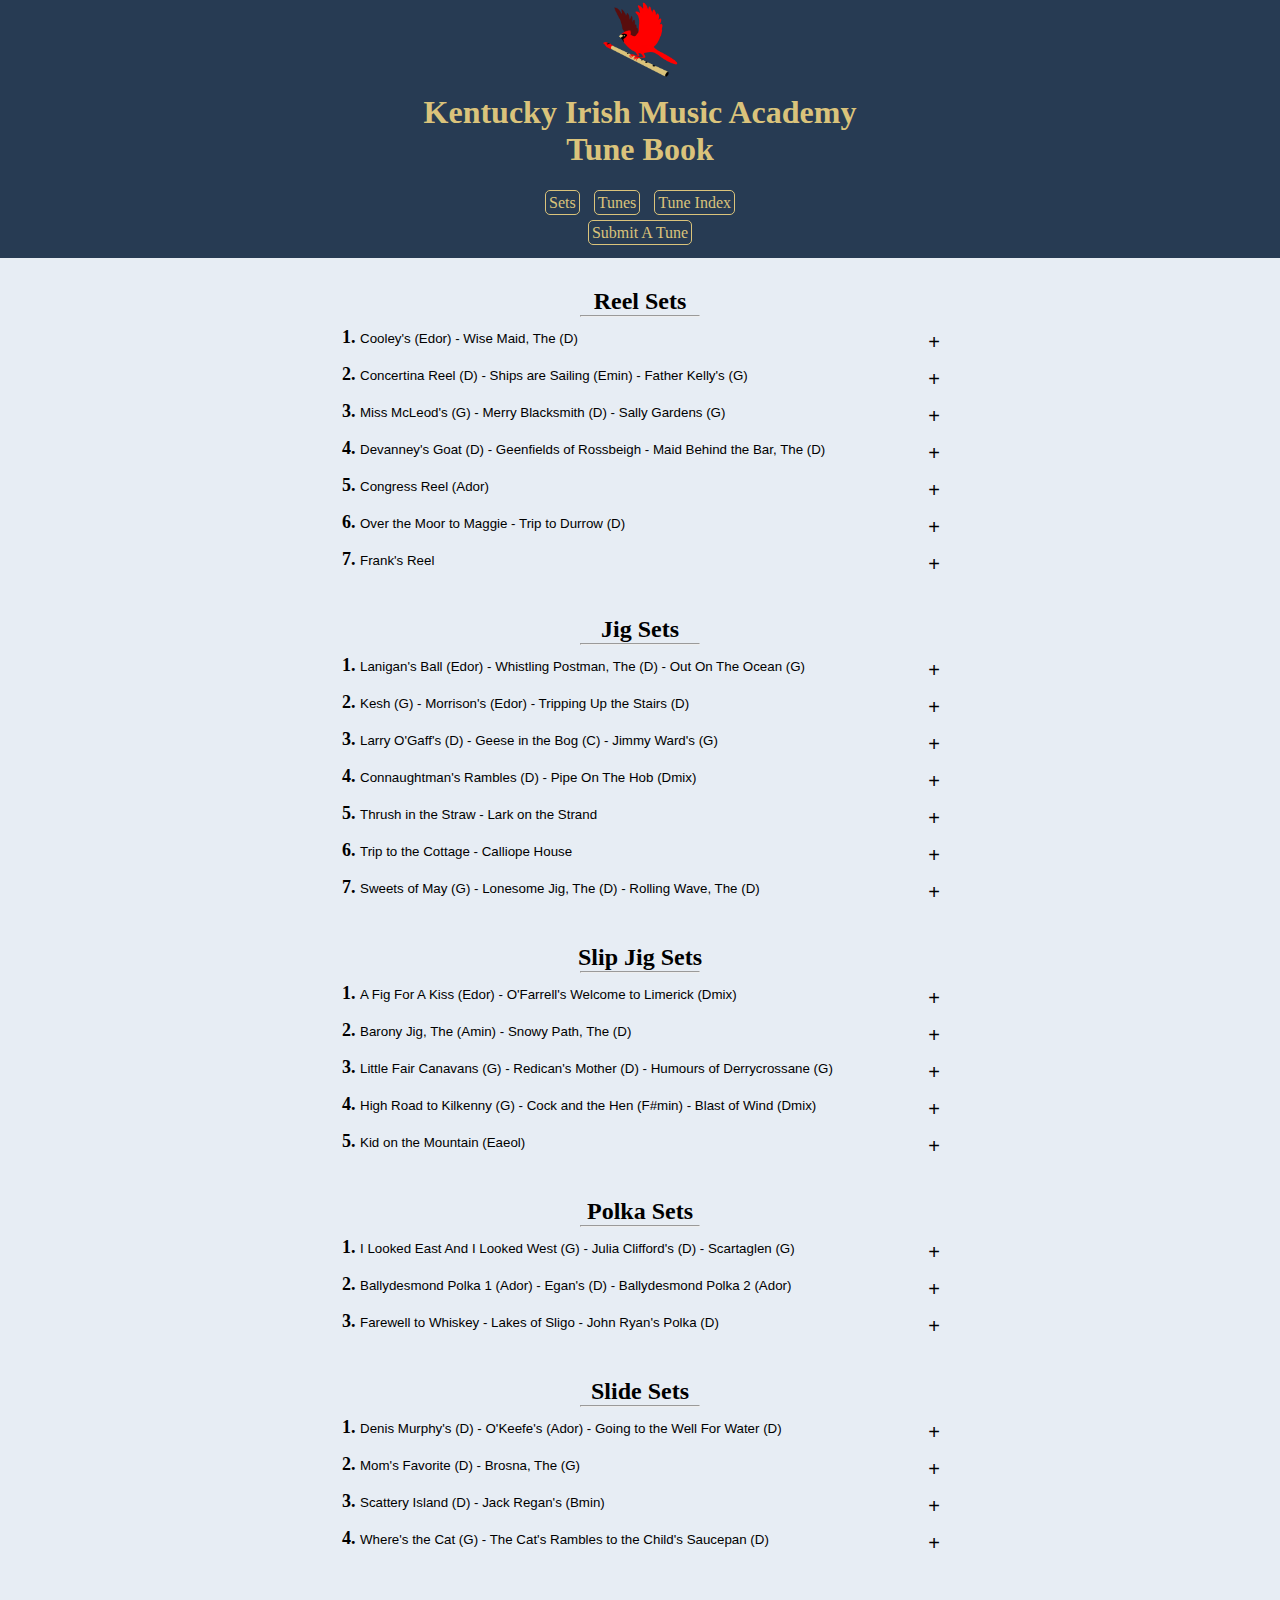
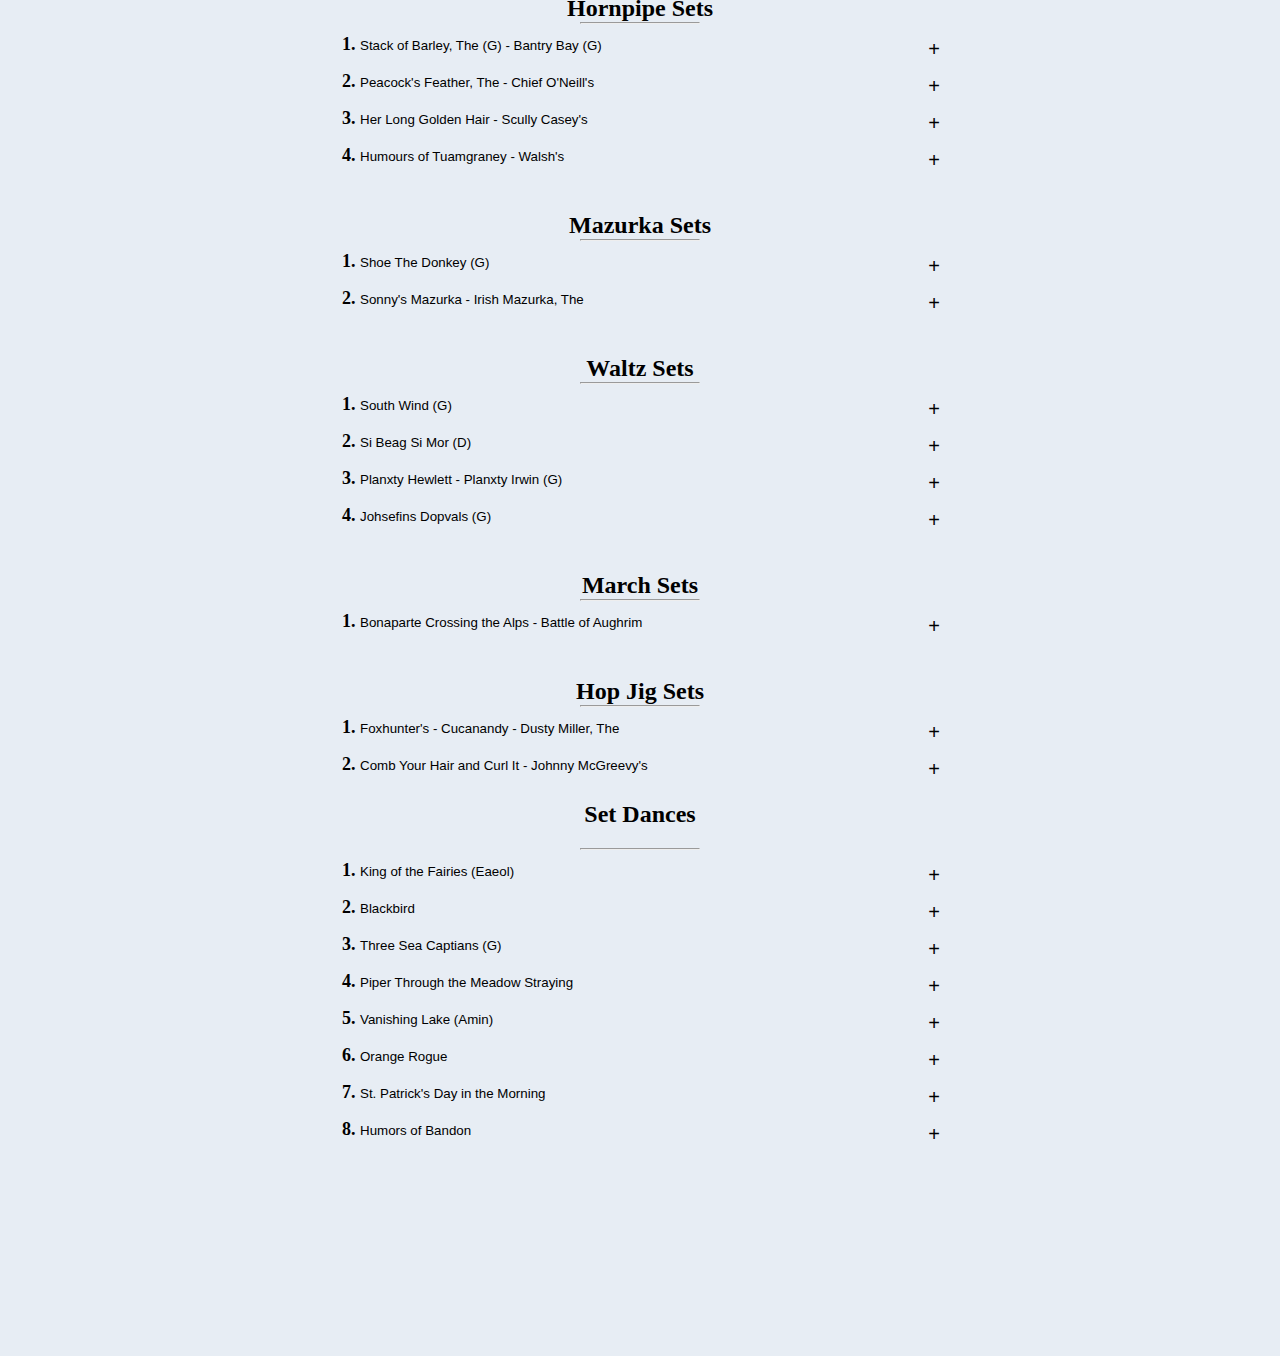
==== commit cafd1cef: "update" ====
--- a/index.html
+++ b/index.html
@@ -256,7 +256,7 @@
         
         <li class="set-name">
             <button class="accordion">
-                Devanney's Goat - Geenfields of Rossbeigh - Maid Behind the Bar, The (D)
+                Devanney's Goat (D) - Geenfields of Rossbeigh - Maid Behind the Bar, The (D)
             </button>
             <div class="panel">
                 <div class="tune-additional-data">
@@ -266,7 +266,14 @@
                     <a href="tune.html#devanneys-goat">
                         <div id="devanneys-goat" class="tune" >
                             <pre>T:Devanney's Goat
-%%center Need Notes 
+R:Reel
+K:D
+M:C|
+L:1/8
+"D"DFAB AFAB|d2fe dBAF|"D/F#"DFAF "G"B2AF|"A"E/F/GFD E3F|
+"D"DFAB AFAB|d2fe dBA2|"G"efdB AFF2|1)"A"AFEG FDDE:|2)"A"AFEG "D"FDD2||
+|:"D"faab afdf |a2fd "A"edB/c/d|"D"ABde fdd2|edfd edB/c/d|
+"D"ABde fddf|"Bm"g2fded B/c/d|"G"A2dB AFF2|1)"A"AFEG FDD2:|2)"A"AFEG "D"FDDE||
 </pre>
                         </div>
                     </a>
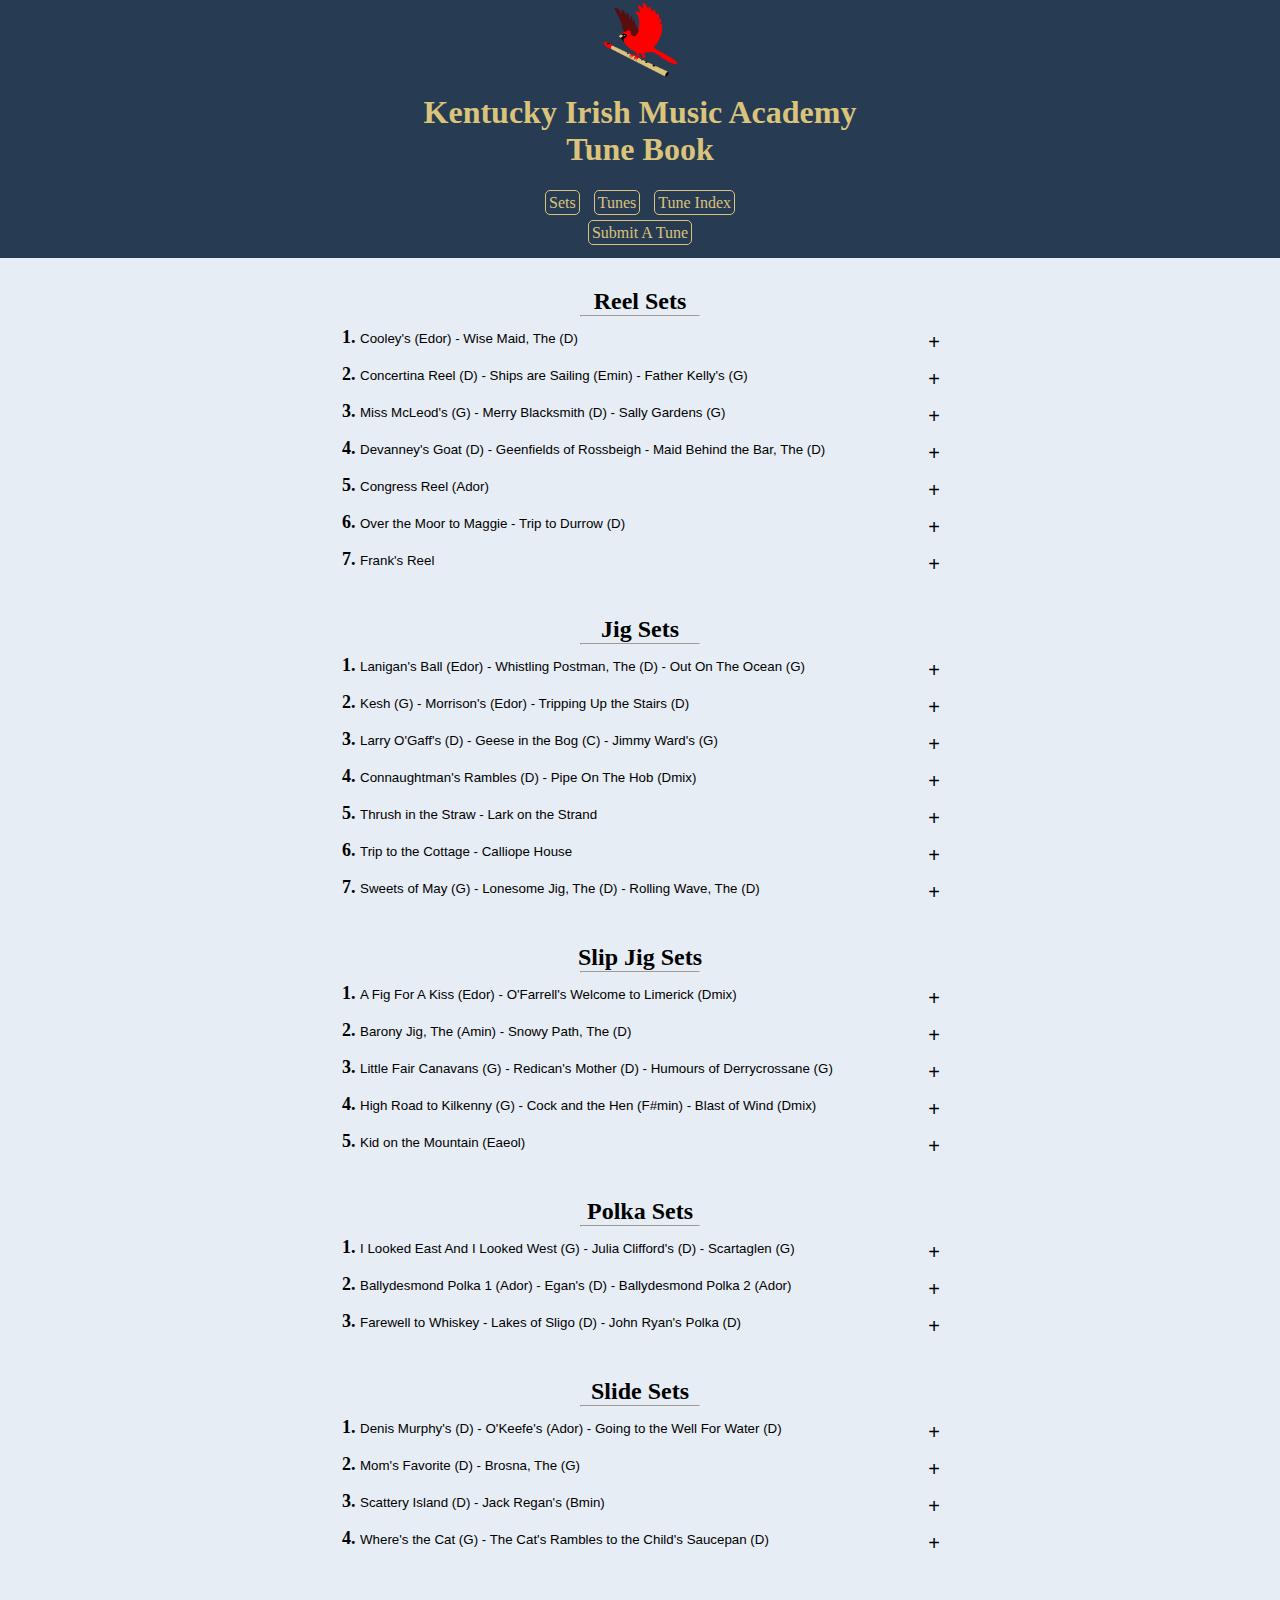
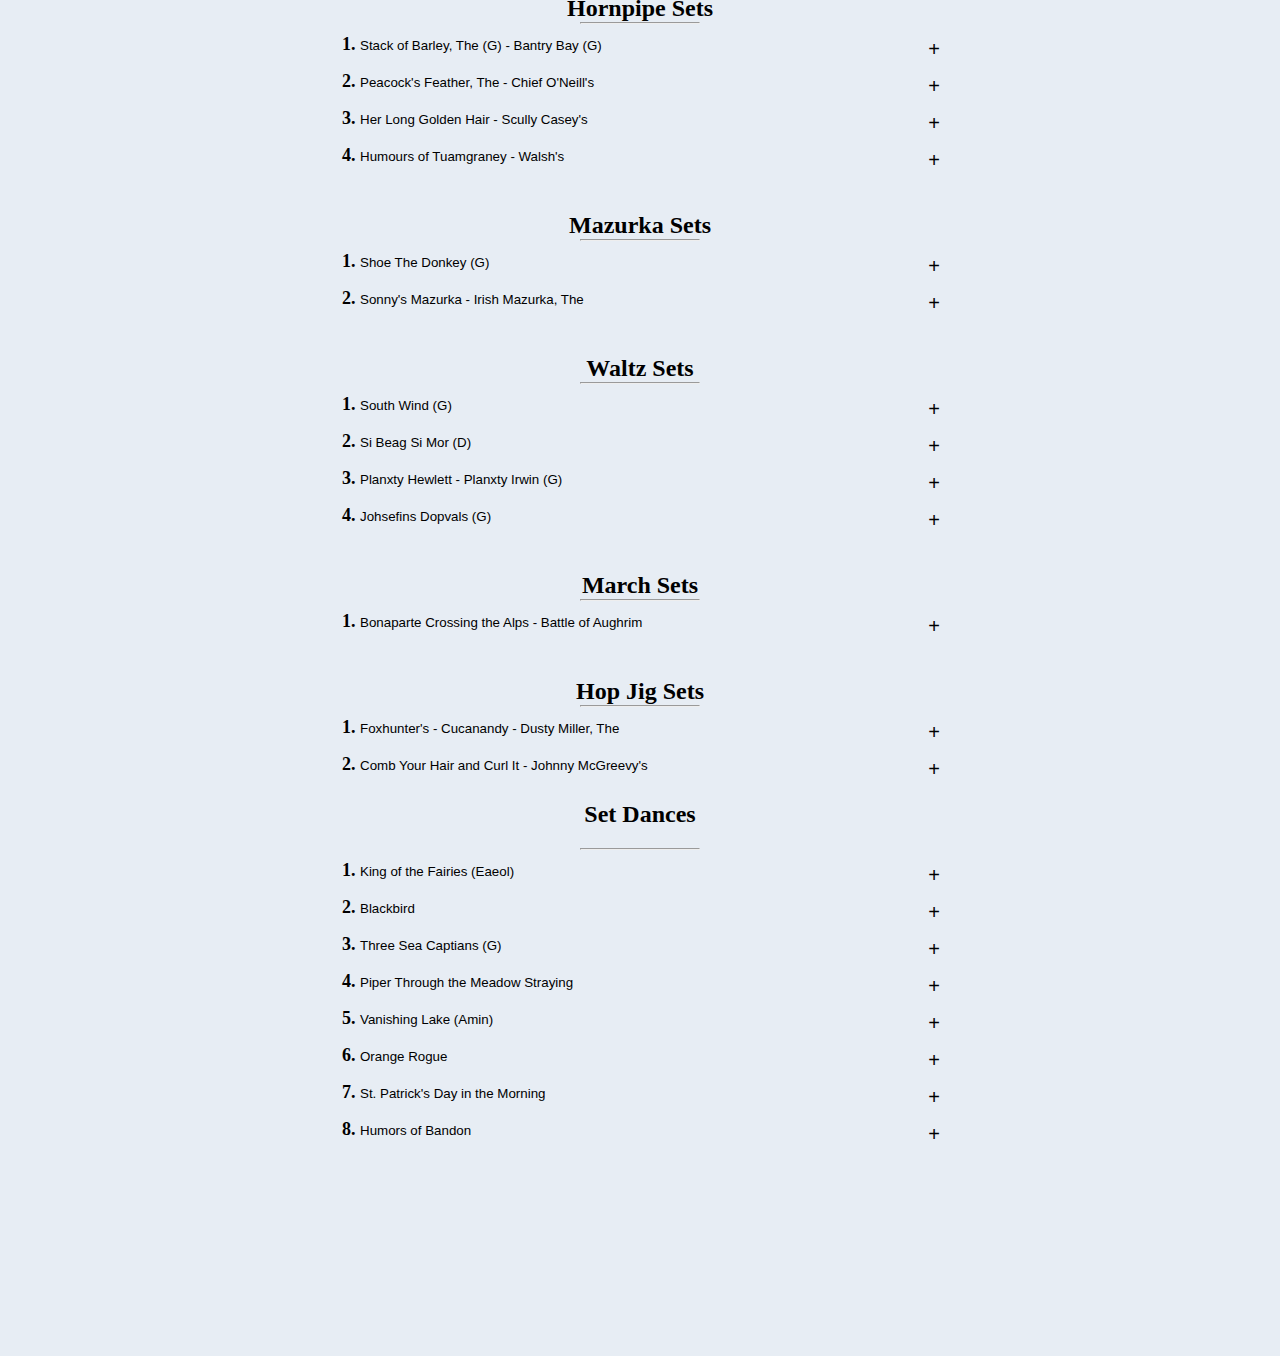
==== commit ba055f69: "update" ====
--- a/index.html
+++ b/index.html
@@ -1411,7 +1411,7 @@
         
         <li class="set-name">
             <button class="accordion">
-                Farewell to Whiskey - Lakes of Sligo - John Ryan's Polka (D)
+                Farewell to Whiskey - Lakes of Sligo (D) - John Ryan's Polka (D)
             </button>
             <div class="panel">
                 <div class="tune-additional-data">
@@ -1429,7 +1429,14 @@
                     <a href="tune.html#lakes-of-sligo">
                         <div id="lakes-of-sligo" class="tune" >
                             <pre>T:Lakes of Sligo
-%%center Need Notes 
+R: Polka
+M: 2/4
+L: 1/8
+K: D
+"D"FA AB/c/|d>e dc|"G"BG Bd|"A"e>d ef|
+"D"FA AB/c/|d>e f/g/f/e/|"D"dB "G"Af|1)"A"e2 "D"d2:|2)"A"e2 "D"d>e||
+|:"D"fa d>e|fa ag/f/|"G"gb e>f|gb "A"ba/g/|
+"D"fa ef/e/|d>e f/g/f/e/|"D"dB "G"Af|1)"A"e2 "D"d>e:|2)"A"e2 "D"d2||
 </pre>
                         </div>
                     </a>
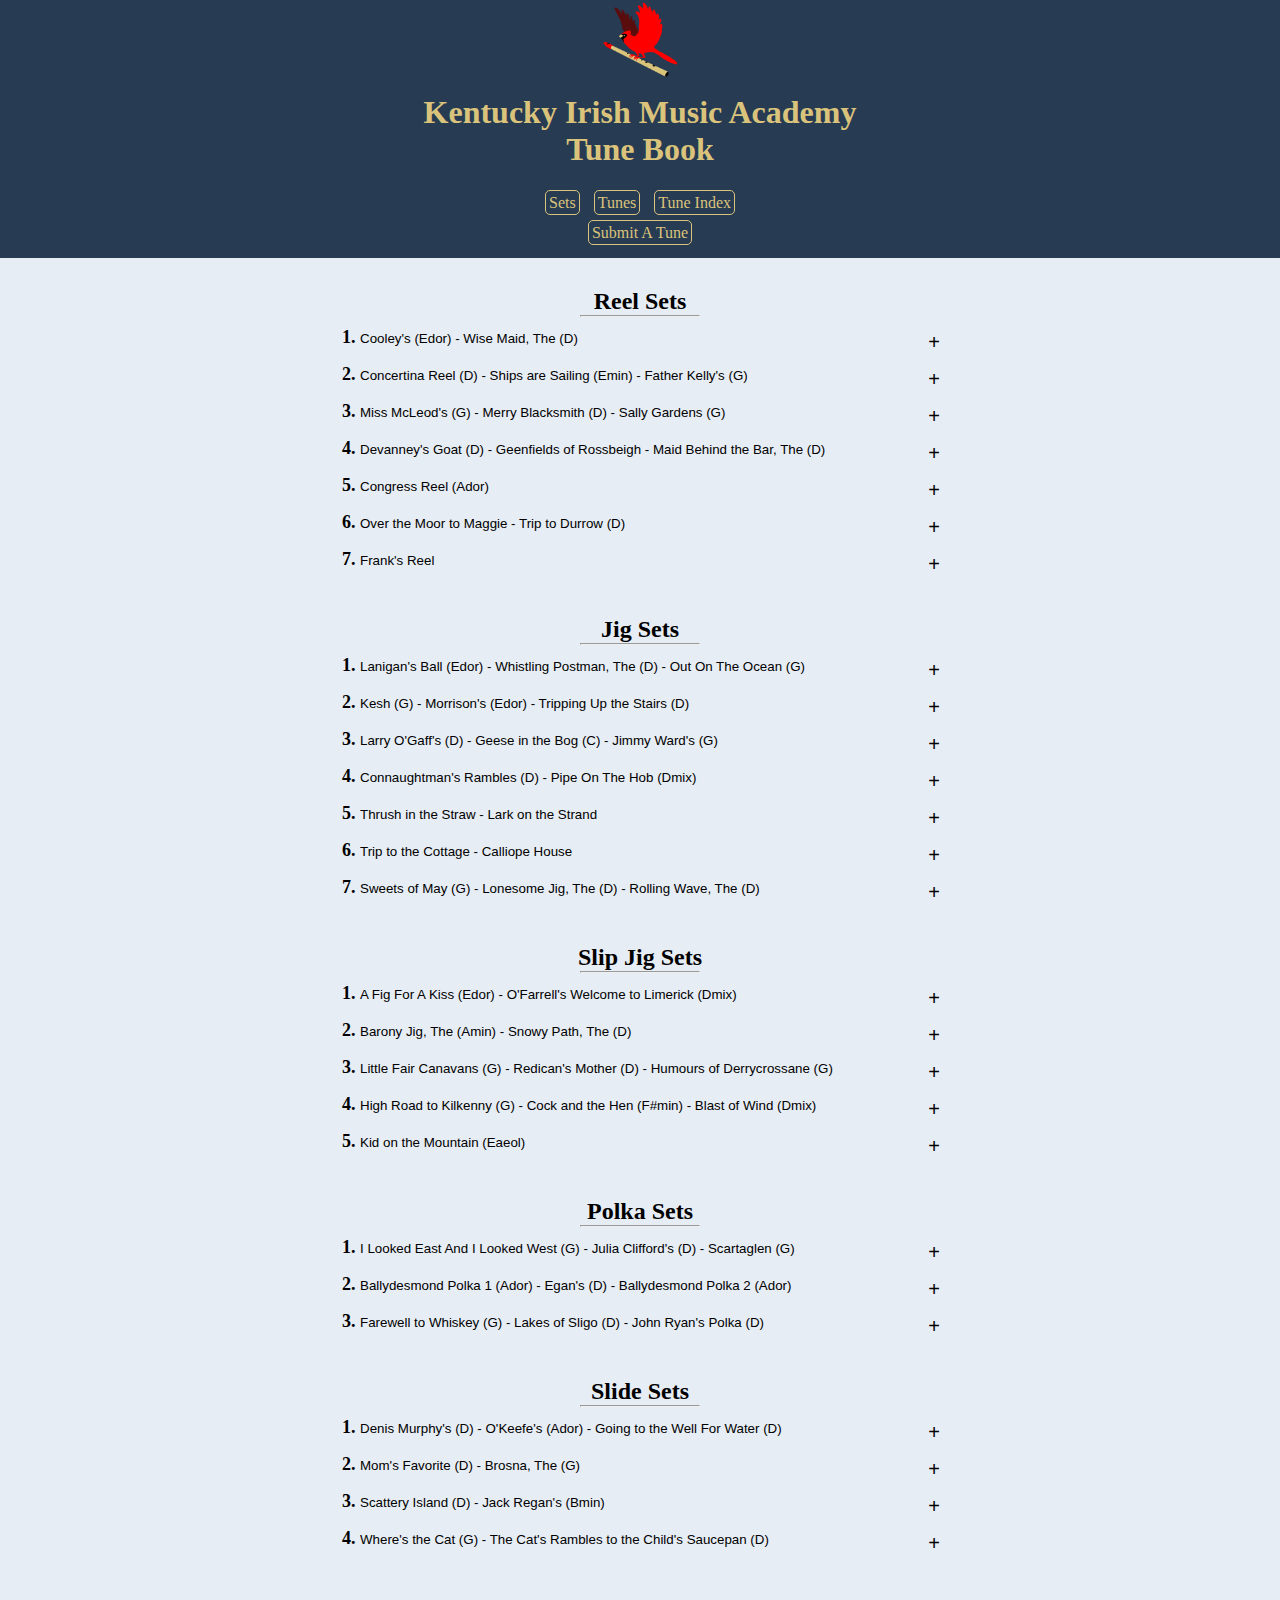
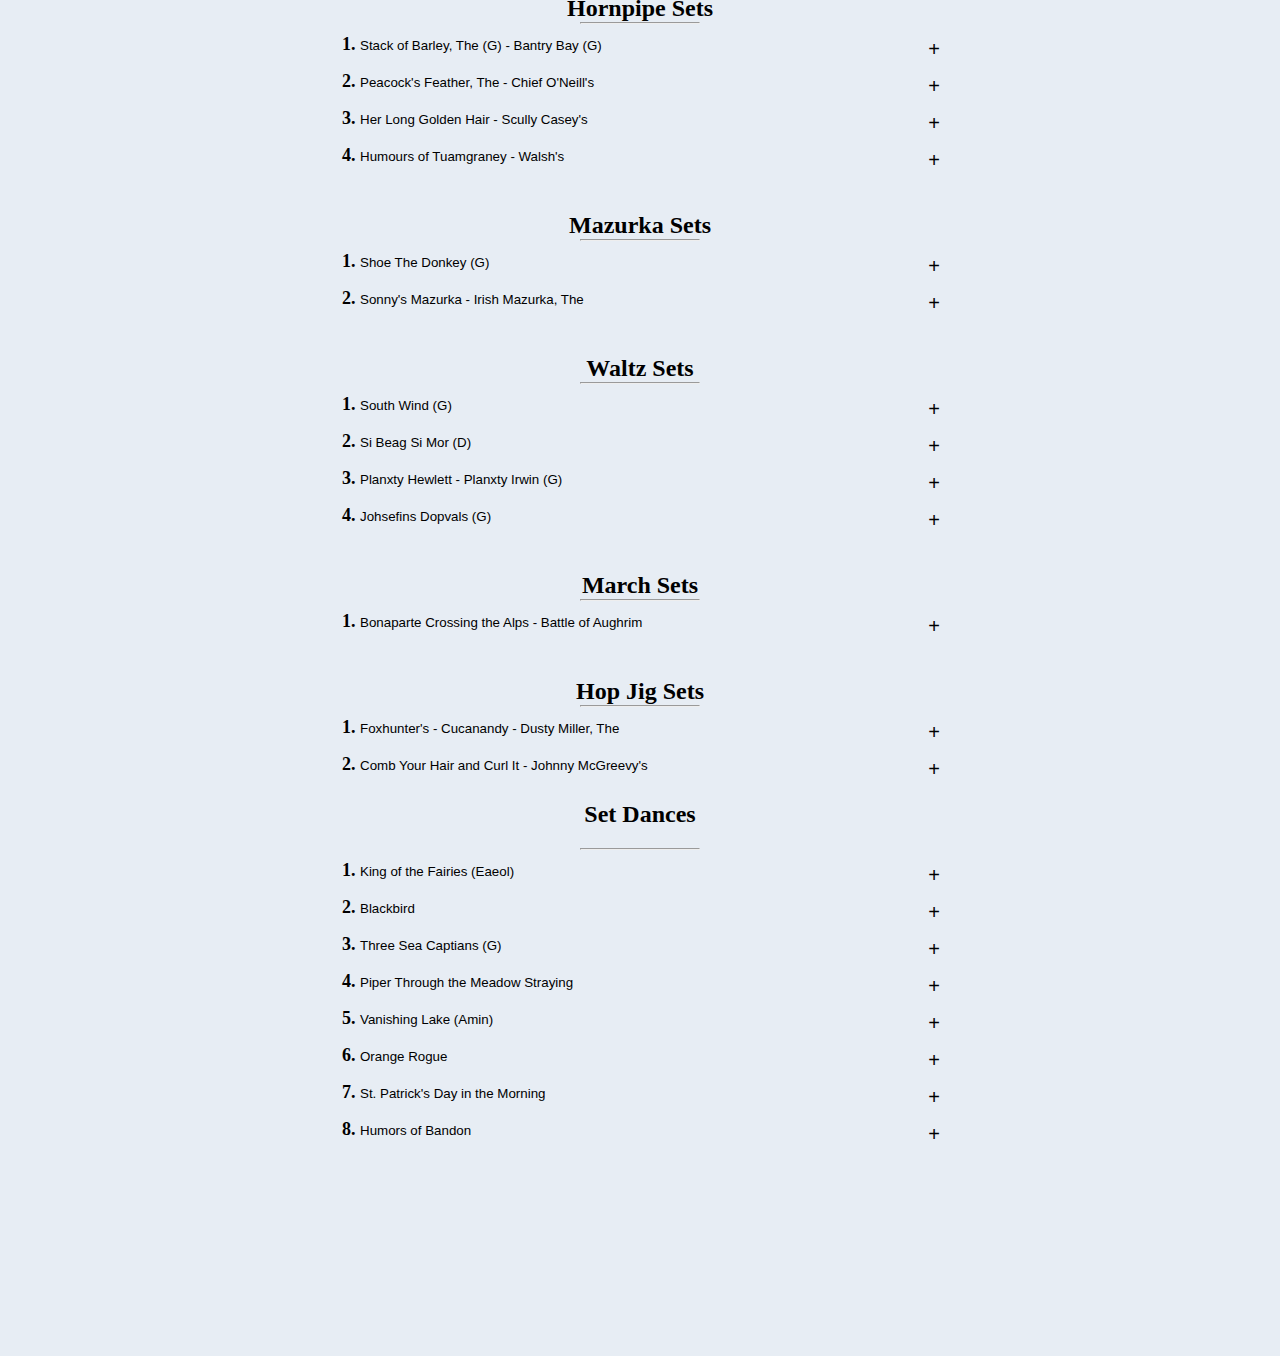
==== commit 605fefd3: "update" ====
--- a/index.html
+++ b/index.html
@@ -1411,7 +1411,7 @@
         
         <li class="set-name">
             <button class="accordion">
-                Farewell to Whiskey - Lakes of Sligo (D) - John Ryan's Polka (D)
+                Farewell to Whiskey (G) - Lakes of Sligo (D) - John Ryan's Polka (D)
             </button>
             <div class="panel">
                 <div class="tune-additional-data">
@@ -1421,7 +1421,14 @@
                     <a href="tune.html#farewell-to-whiskey">
                         <div id="farewell-to-whiskey" class="tune" >
                             <pre>T:Farewell to Whiskey
-%%center Need Notes 
+R: Polka
+M: 2/4
+L: 1/8
+K: G
+|:"G"DG/A/ B/A/G/A/|BE "C"E/F/G/E/|"G"DG/A/ B/A/G/B/|"D"dd "G/B"Bd|
+"C"e/f/g/e/ "G"dB|"Am"c/B/A/G/ "D"AB|"G"DG/A/ B/A/G/A/|1)"D"BG "G"G2:|2)"D"BG "G"G>B||
+|:"G"dB g2|e/f/g/e/ dB/c/|dB g>g|"C"ef "D"g>g|
+"C"e/f/g/e/ "G"dB|"Am"c/B/A/G/ "D"AB|"G"DG/A/ B/A/G/A/|1)"D"BG "G"G>B:|2)"D"2BG "G"G2||
 </pre>
                         </div>
                     </a>
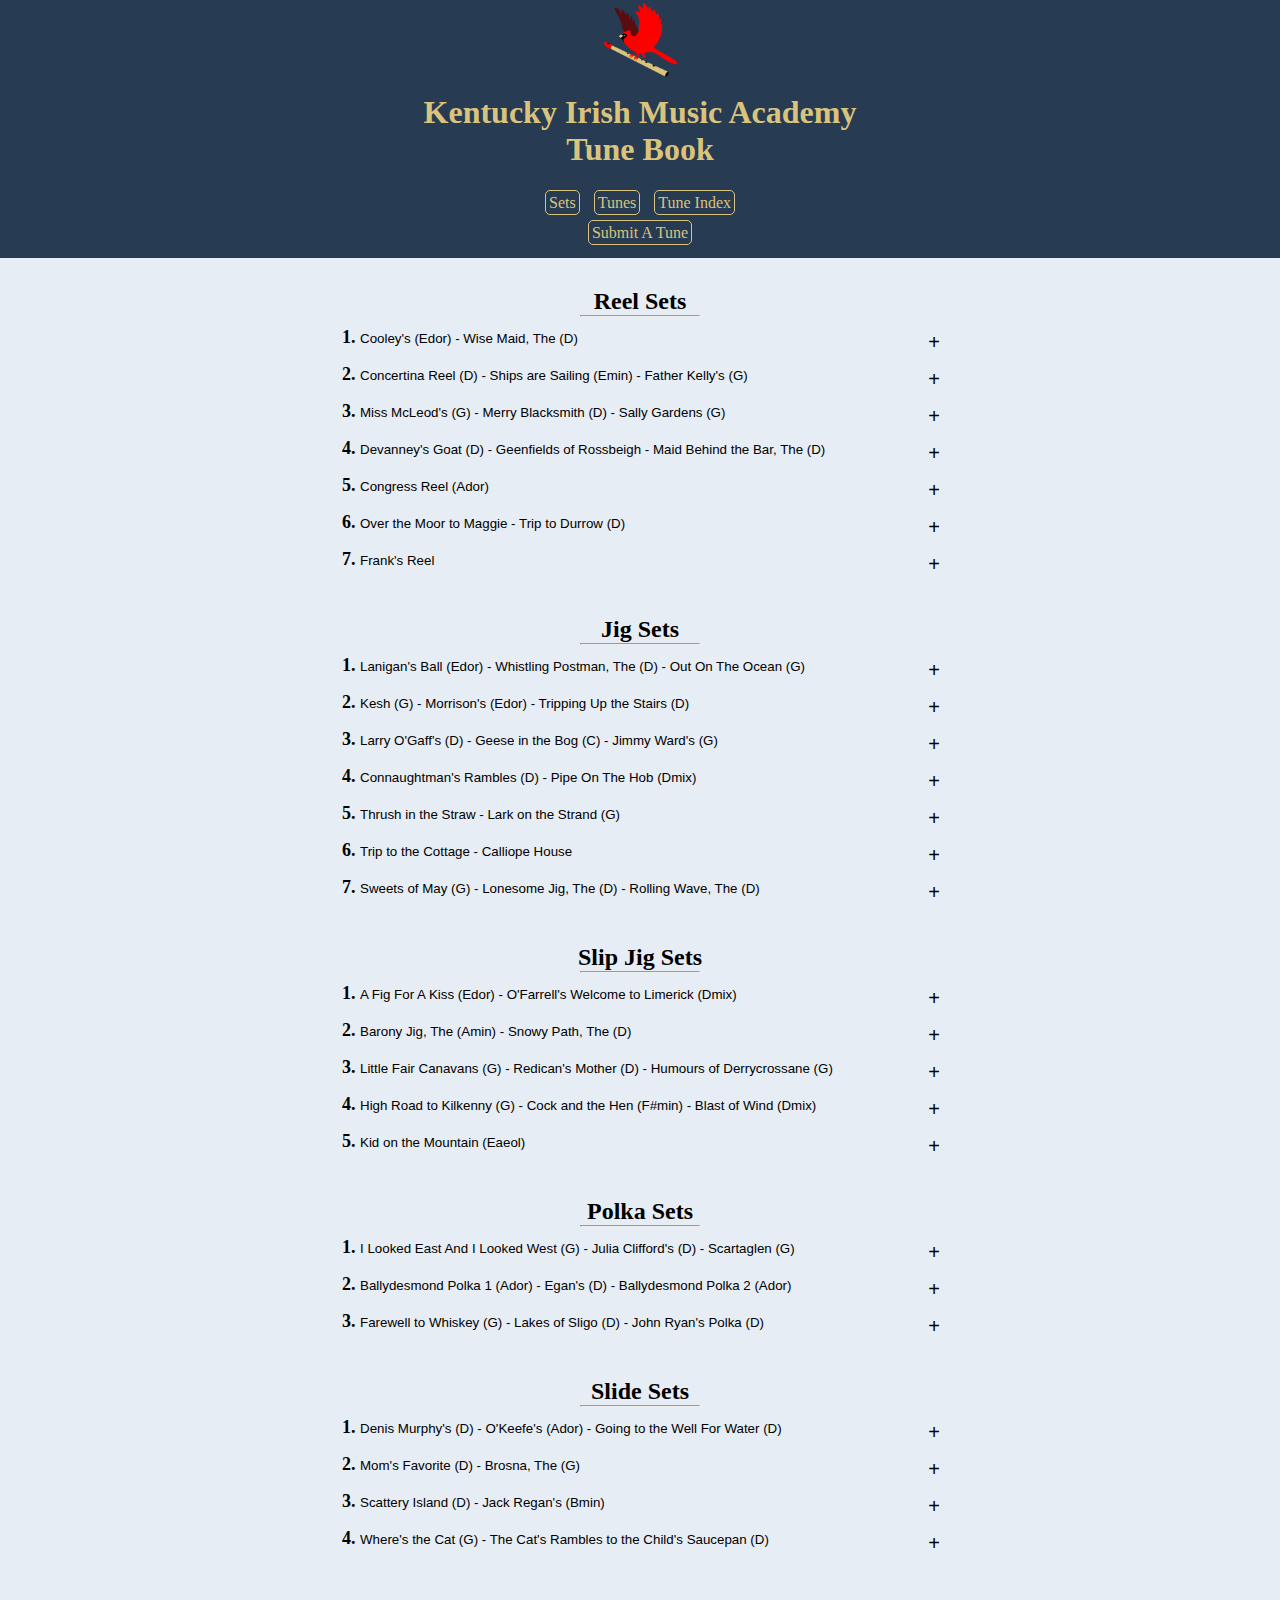
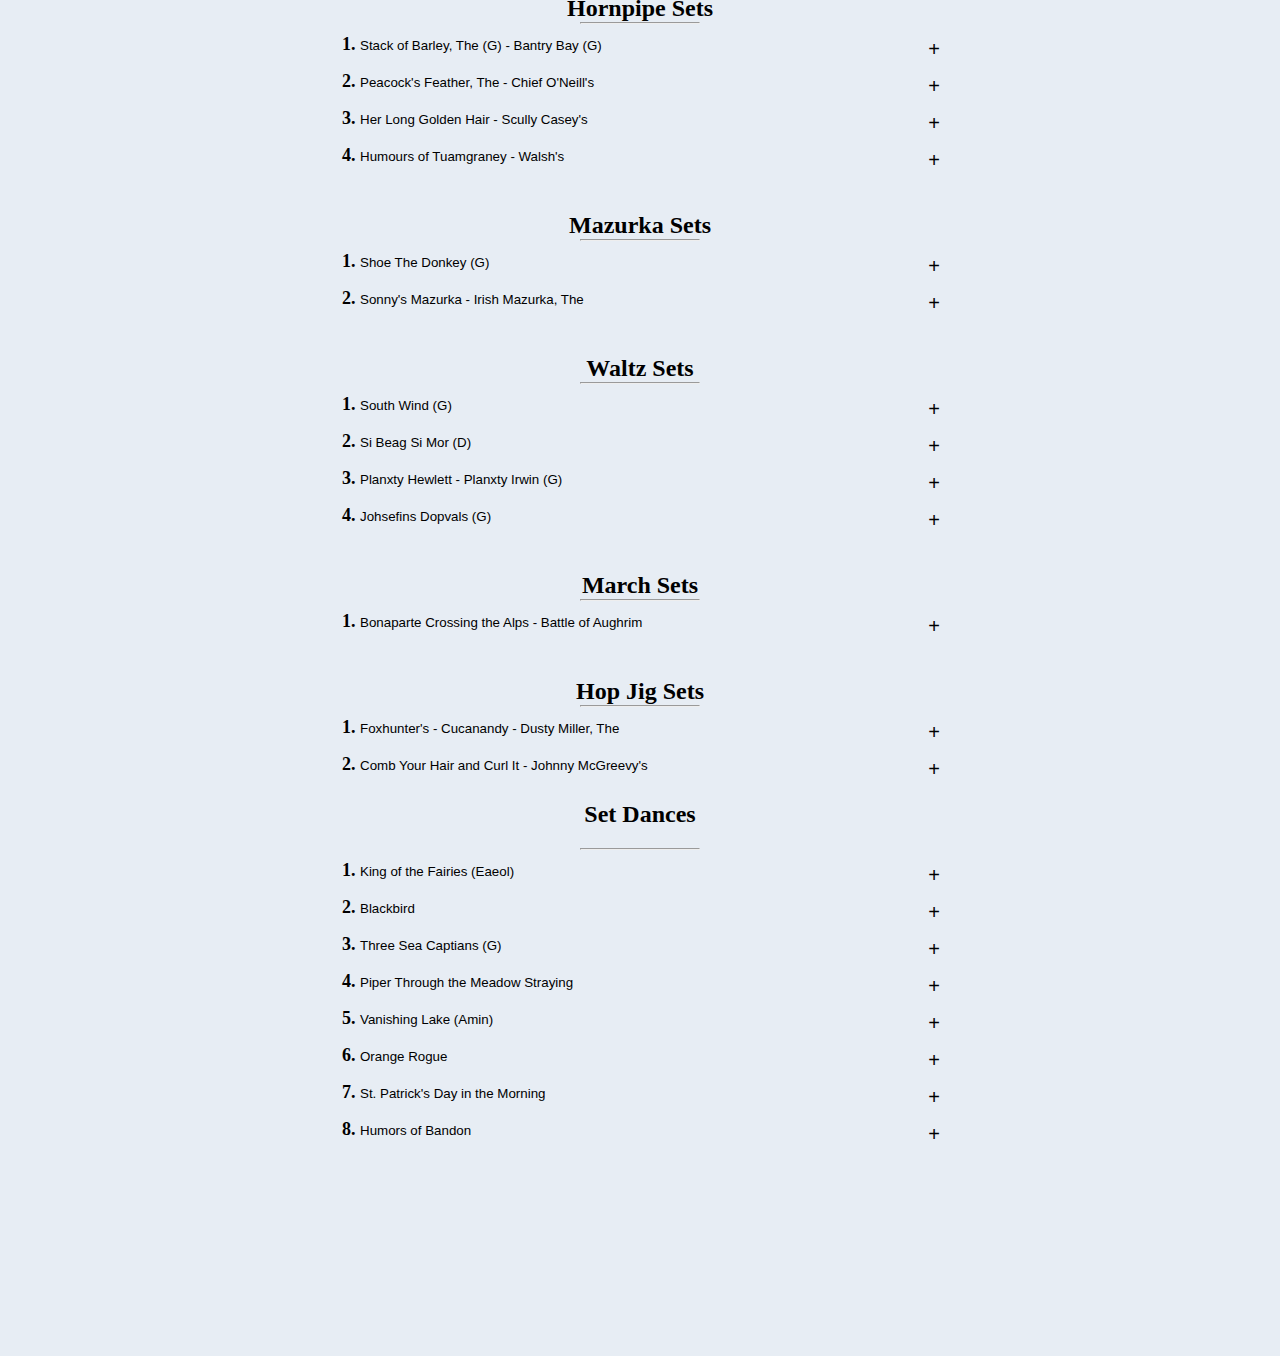
==== commit 3a6cbfdc: "update" ====
--- a/index.html
+++ b/index.html
@@ -736,7 +736,7 @@
         
         <li class="set-name">
             <button class="accordion">
-                Thrush in the Straw - Lark on the Strand
+                Thrush in the Straw - Lark on the Strand (G)
             </button>
             <div class="panel">
                 <div class="tune-additional-data">
@@ -746,6 +746,7 @@
                     <a href="tune.html#thrush-in-the-straw">
                         <div id="thrush-in-the-straw" class="tune" >
                             <pre>T:Thrush in the Straw
+T: (The Lisheen Jig)
 %%center Need Notes 
 </pre>
                         </div>
@@ -754,7 +755,14 @@
                     <a href="tune.html#lark-on-the-strand">
                         <div id="lark-on-the-strand" class="tune" >
                             <pre>T:Lark on the Strand
-%%center Need Notes 
+R: Jig
+M: 6/8
+L: 1/8
+K: G
+"A5"A3 AGA|BGE "G"G3 |"G"ABA GBd|edg "D"edB|
+"A5"A3 AGA|BGE "G"G2B|"G"dBA G2B|dBG "D"B/c/dB:|
+|:"G"GBd g3|gba "C"gdB|"G"GBd g2d|"D"edg edB|
+  "G"GBd g3|gba "C"gfg|"D"a3 agb|age edB:|"A5"A3
 </pre>
                         </div>
                     </a>
@@ -806,7 +814,17 @@
                     <a href="tune.html#sweets-of-may">
                         <div id="sweets-of-may" class="tune" >
                             <pre>T:Sweets of May
-%%center Need Notes 
+R: Jig
+M: 6/8
+L: 1/8
+K: G
+d2c|:"G"B2G "D"AFD|"G"G3 G2A|B3 GAB|"C"cBc "D"d2c|
+"G"B2G "D"AFD|"G"G3 G2c|"G"B2G "D"AFD|1)"G"G3 G2c:|2)"G"G3 G2G||
+|:"Am"A2A A2G|"C"E2F G2E|"Am"A2A c2d|"Em"e2d c2B|
+"Am"A2A A2G|E2F G2E|"G"A2A BAG|1)"Am"A3 A2G:|2)"Am"A3 ABc||
+|:"G"ded d3|D3 D3|"C"cdc c3|D3 D3|
+"G"G2D G2A|"C"B2G ABc|"D"ded "C"cBA|1)"G"G3 ABc:|2)"G"G3 G3||
+
 </pre>
                         </div>
                     </a>
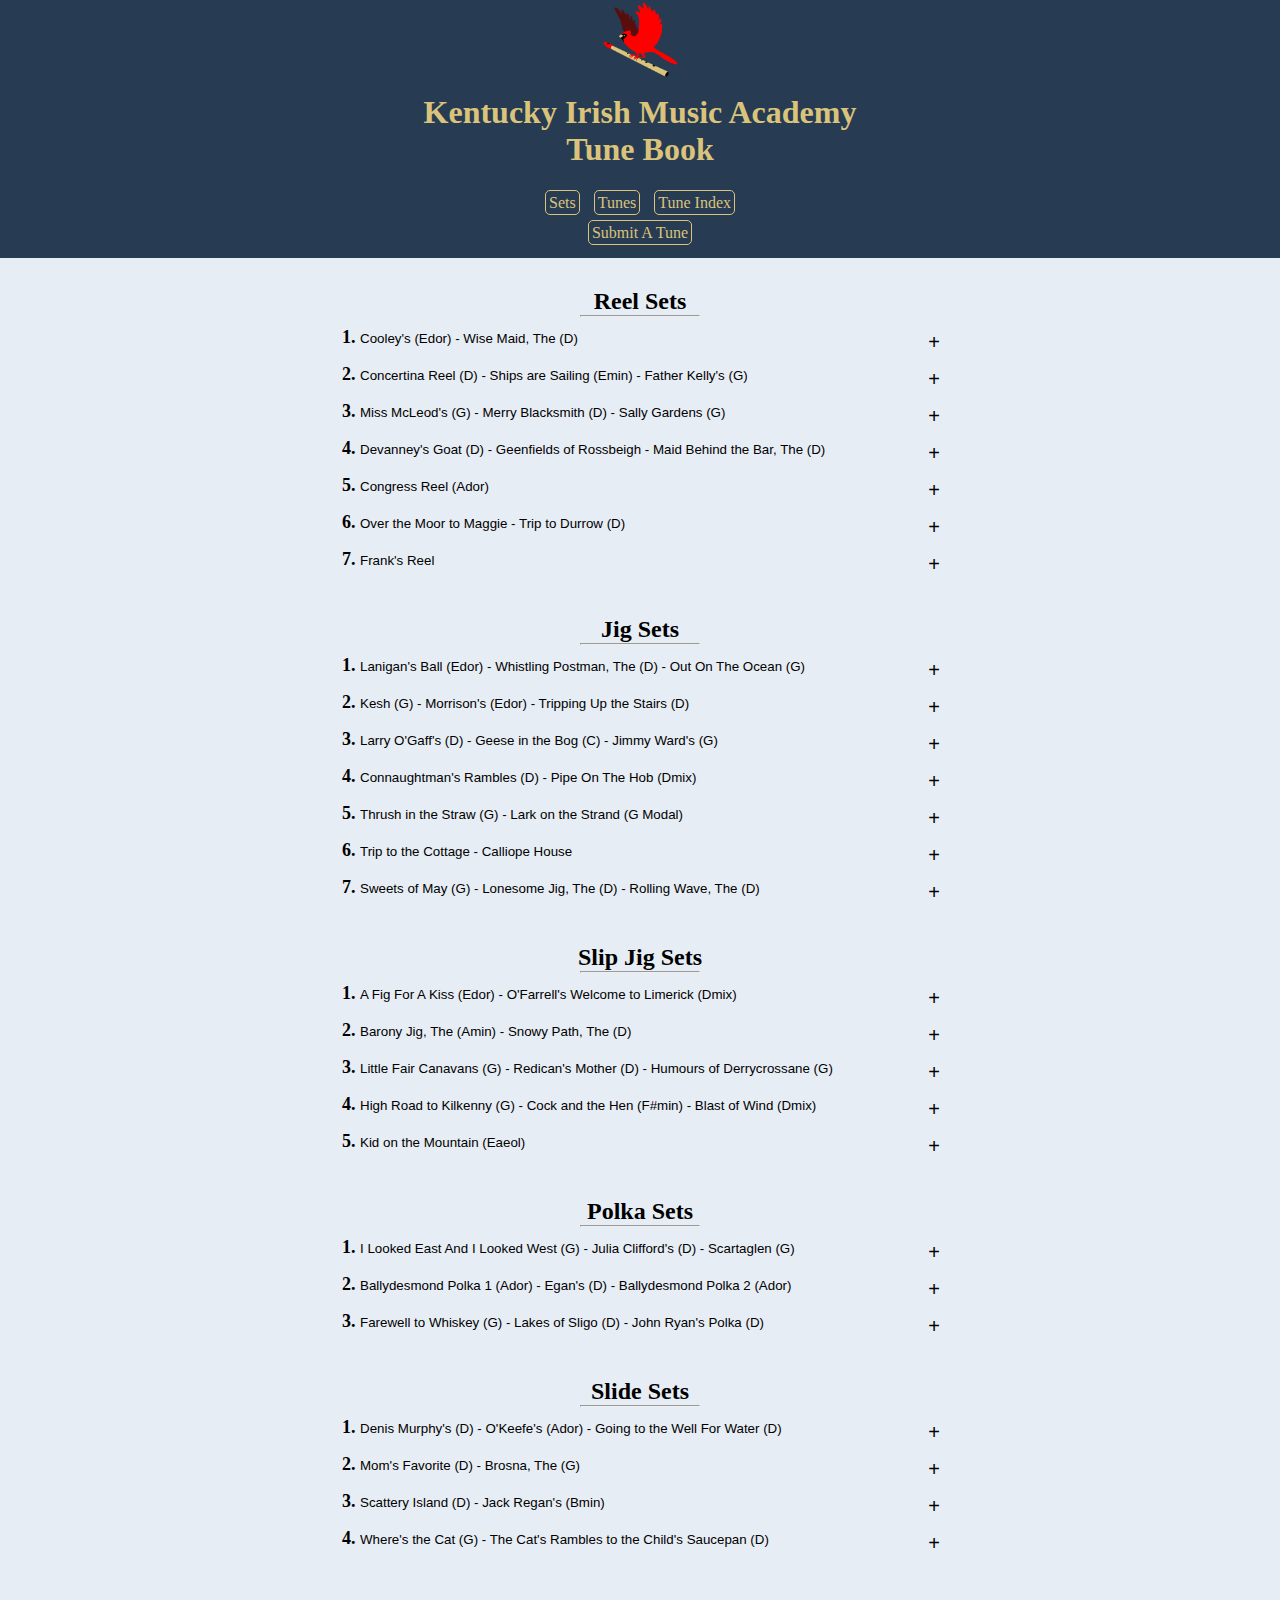
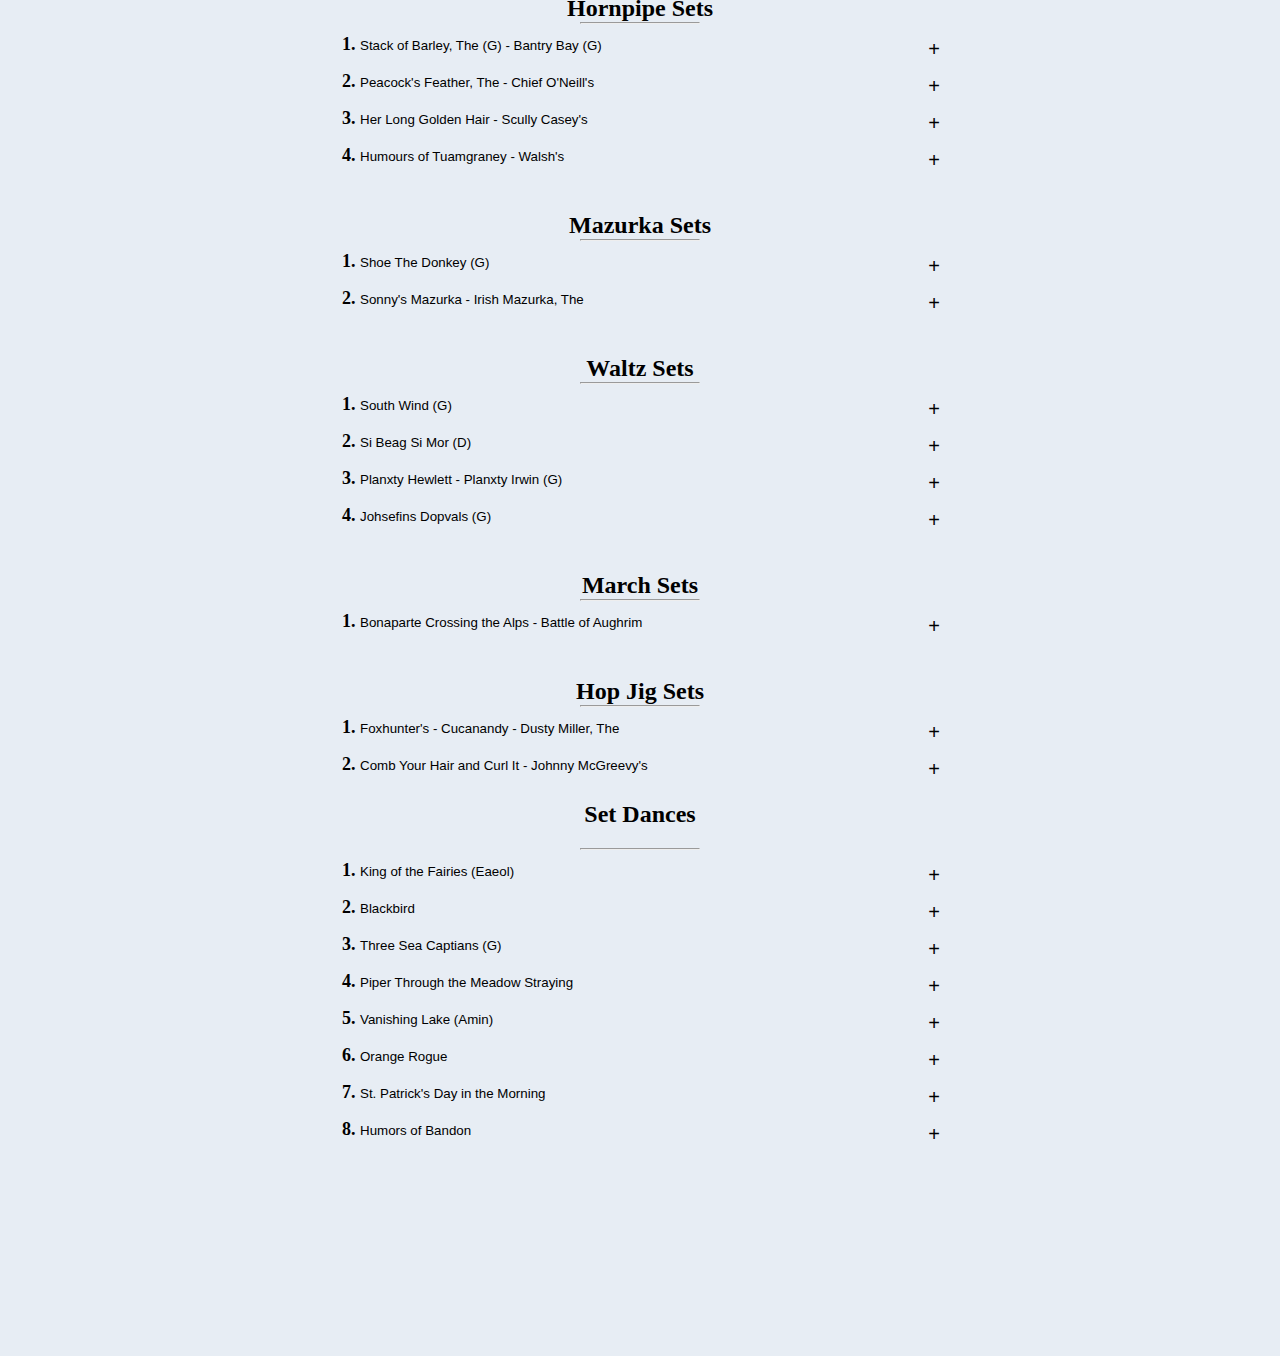
==== commit 2928f261: "update" ====
--- a/index.html
+++ b/index.html
@@ -736,7 +736,7 @@
         
         <li class="set-name">
             <button class="accordion">
-                Thrush in the Straw - Lark on the Strand (G)
+                Thrush in the Straw (G) - Lark on the Strand (G Modal)
             </button>
             <div class="panel">
                 <div class="tune-additional-data">
@@ -747,7 +747,14 @@
                         <div id="thrush-in-the-straw" class="tune" >
                             <pre>T:Thrush in the Straw
 T: (The Lisheen Jig)
-%%center Need Notes 
+R: Jig
+M: 6/8
+L: 1/8
+K: G
+d|:"C"efg edB|"D"c2A BGD|"G"G3 BdB|BAG "D"ABd|
+"C"efg edB|"D"c2A BGD|"G"G3 BdB|1)"D"AGF "G"GBd:|2)"D"AGF "G"G2D||
+|:"G"GBd g3|abf g2e|"C"f2d edB|c2A "D"BGD|
+"G"GBd g3|abf g2e|"C"f2d edB|1)"D"AGF "G"G2D:|2)"D"AGF "G"GBd||
 </pre>
                         </div>
                     </a>
